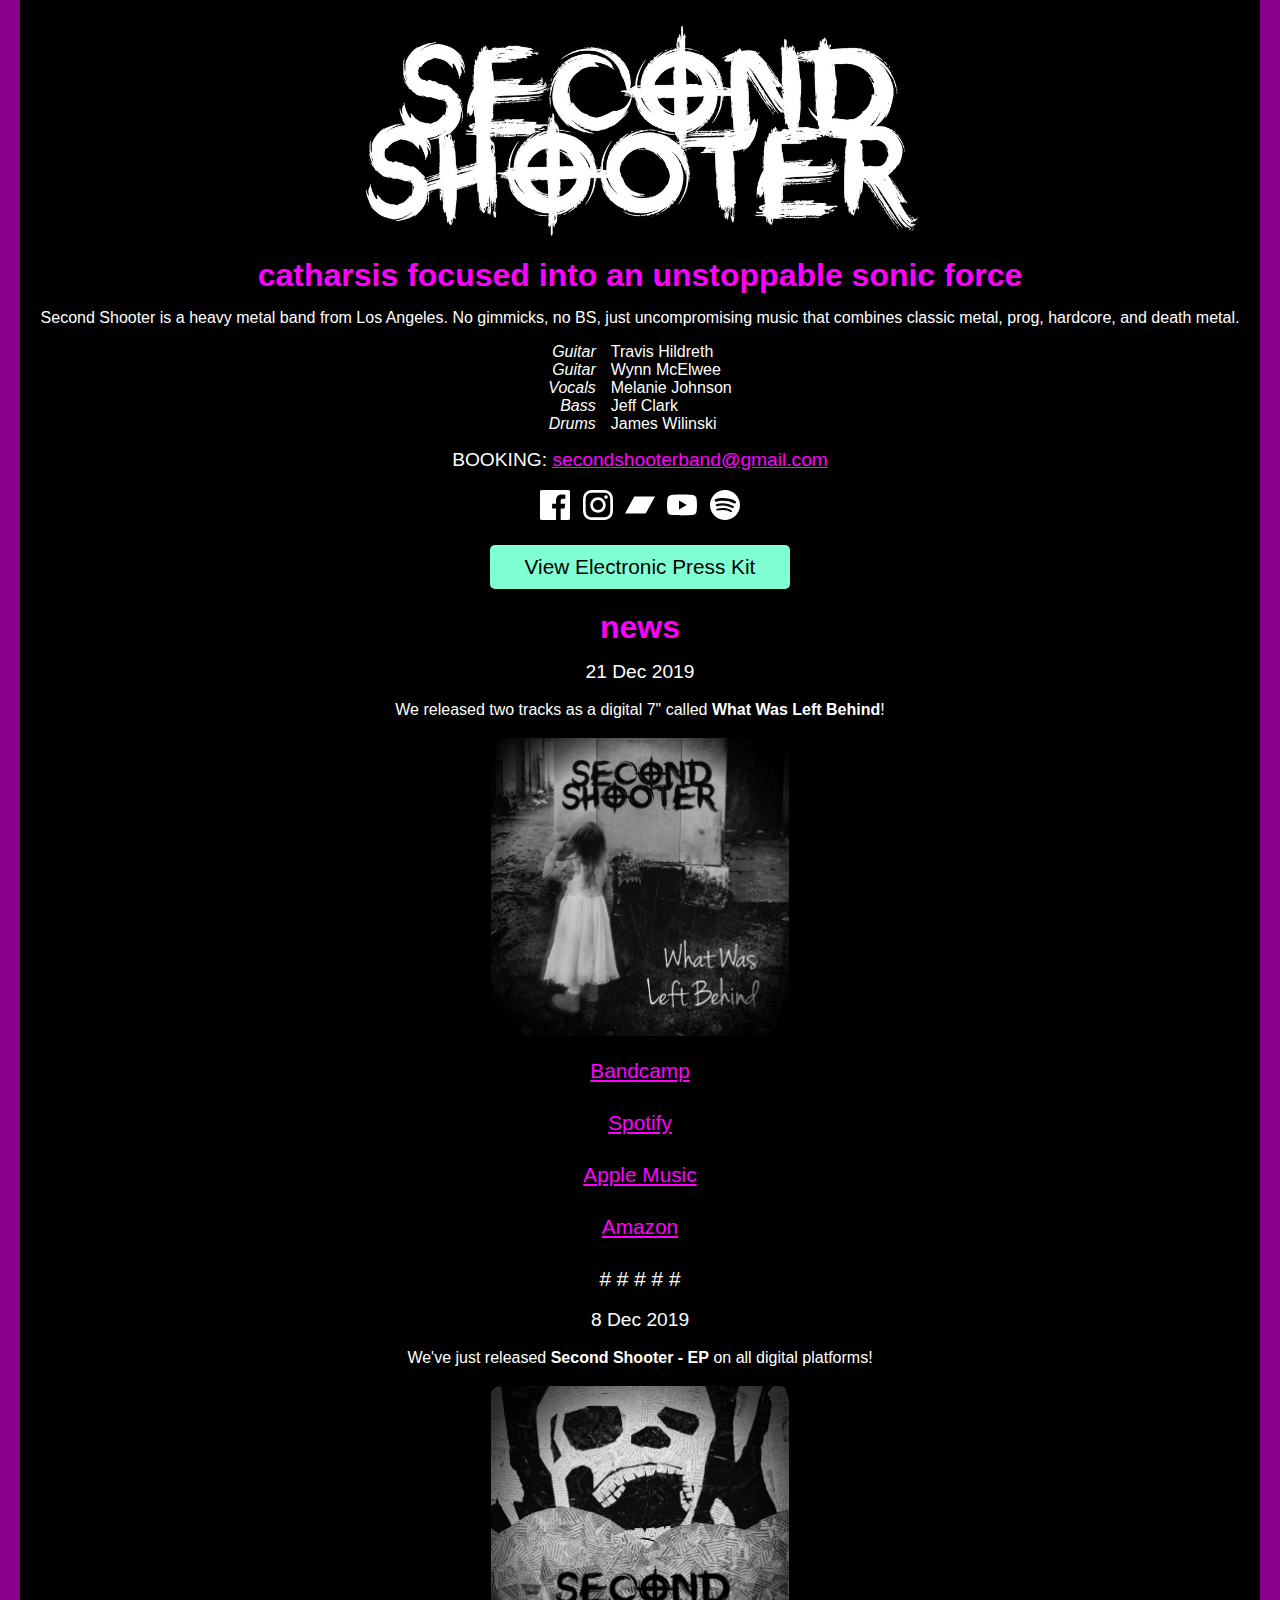
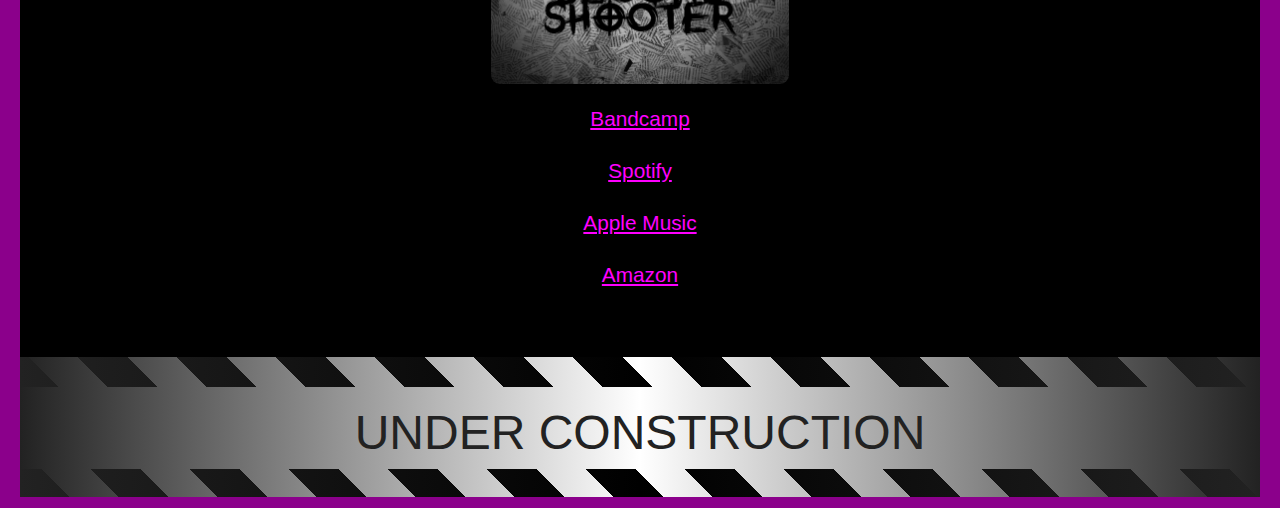
==== index.html @ ee9c8037 "Add announcements" ====
<!DOCTYPE html>
<html>
<head>
    <link rel="stylesheet" media="screen" href="https://fontlibrary.org/face/fantasque-sans-mono" type="text/css"/>
    <link rel="stylesheet" media="screen" href="https://fontlibrary.org/face/anaktoria-textfonts" type="text/css"/>
    <!--<link rel="stylesheet" media="screen" href="https://fontlibrary.org/face/dashley" type="text/css"/>-->
    <link type="text/css" rel="stylesheet" href="styles.css" />
    <script type="text/javascript" src="./assets/jquery-3.4.0.js"></script>
    <script type="text/javascript" src="./controller.js"></script>
    <meta name="viewport" content="width=device-width, initial-scale=1" />
</head>
<body class="accent-background-color index">
    <div class="main-container">
        <div class="main-content-box">
            <div class="splash-container">
                <center>
                    <div class="logo-image-box">
                        <img class="splash-logo" src="images/crosshairs-logo.jpg">
                    </div>
                </center>
                <div class="summary-title-box padded-normal">
                    <h1 class="accent-color">catharsis focused into an unstoppable sonic force</h1>
                </div>
                <div class="summary-contents-box padded-normal">
                    <p>
                        Second Shooter is a heavy metal band from Los Angeles. No gimmicks, no BS, just uncompromising music that combines classic metal, prog, hardcore, and death metal.
                        <div class="members-container">
                            <div class="member-parts-box">
                                <em><span>Vocals</span><br><span>Guitar</span><br><span>Guitar</span><br><span>Bass</span><br><span>Drums</span></em>
                            </div>
                            <div class="member-names-box">
                                <span>Melanie Johnson</span><br><span>Wynn McElwee</span><br><span>Travis Hildreth</span><br><span>Jeff Clark</span><br><span>James Wilinski</span></em>
                            </div>
                        </div>
                    </p>
                    <div class="email-box">BOOKING: <a class="accent-color" href="mailto:secondshooterband@gmail.com">secondshooterband@gmail.com</a></div>
                    <a class="social-link hover-accent-background-color" href="https://www.facebook.com/SecondShooterBand" target="_blank" title="Facebook">
                        <img class="social-icon" src="images/facebook.svg">
                    </a>
                    <a class="social-link hover-accent-background-color" href="https://www.instagram.com/secondshooterband/" target="_blank">
                         <img class="social-icon" src="images/instagram.svg" title="Instagram">
                    </a>
                    <a class="social-link hover-accent-background-color" href="https://secondshooter.bandcamp.com/" target="_blank" title="Bandcamp">
                         <img class="social-icon" src="images/bandcamp.svg">
                    </a>
                    <a class="social-link hover-accent-background-color" href="https://www.youtube.com/channel/UCQtbKnC-Cb1Xi12tyAuSC4w" target="_blank" title="YouTube">
                         <img class="social-icon" src="images/youtube.svg">
                    </a>
                    <a class="social-link hover-accent-background-color" href="https://open.spotify.com/artist/2ZfZZJzYNcICEFQ58RVVCs?si=9lg4DnH6TPW9Nu7WZ0xNzw" target="_blank" title="Spotify">
                         <img class="social-icon" src="images/spotify.svg">
                    </a>
                </div>
                <div class="epk-box">
                    <center>
                        <a class="epk-link" href="./epk.html" target="_blank" title="View Electronic Press Kit">View Electronic Press Kit</a>
                    </center>
                </div>
                <div class="summary-title-box padded-normal">
                    <h1 class="accent-color">news</h1>
                </div>
                <div class="releases-box padded-normal">
                    <span class="date-text">21 Dec 2019</span>
                    <br><br>
                    We released two tracks as a digital 7" called <b>What Was Left Behind</b>! 
                    <br><br>
                    <center>
                        <img class="album-cover" src="images/wwlb_cover.jpg" alt="What Was Left Behind cover">
                        <br>
                        <a class="album-text-link" href="https://secondshooter.bandcamp.com/album/what-was-left-behind" target="_blank" title="What Was Left Behind - Bandcamp">Bandcamp</a>
                        <a class="album-text-link" href="https://open.spotify.com/album/2rIsUAJk6c5muOVZ7c7HRE" target="_blank" title="What Was Left Behind - Spotify">Spotify</a>
                        <a class="album-text-link" href="https://music.apple.com/us/album/what-was-left-behind-single/1492772482" target="_blank" title="What Was Left Behind - Apple Music">Apple Music</a>
                        <a class="album-text-link" href="https://smile.amazon.com/What-Left-Behind-Second-Shooter/dp/B0832H2JM6/" target="_blank" title="What Was Left Behind - Amazon">Amazon</a>
                    </center>
                    <br>
                    <span class="news-separator"># # # # #</span>
                    <br><br>
                    <span class="date-text">8 Dec 2019</span>
                    <br><br>
                    We've just released <b>Second Shooter - EP</b> on all digital platforms!
                    <br><br>
                    <center>
                        <img class="album-cover" src="images/ep_cover.jpg" alt="Second Shooter EP cover">
                        <br>
                        <a class="album-text-link" href="https://secondshooter.bandcamp.com/album/second-shooter" target="_blank" title="Second Shooter - EP - Bandcamp">Bandcamp</a>
                        <a class="album-text-link" href="https://open.spotify.com/album/4BFh5O3lEVTymVDK2UvSiF" target="_blank" title="Second Shooter - EP - Spotify">Spotify</a>
                        <a class="album-text-link" href="https://music.apple.com/us/album/second-shooter-ep/1448056726" target="_blank" title="Second Shooter - EP - Apple Music">Apple Music</a>
                        <a class="album-text-link" href="https://smile.amazon.com/Second-Shooter/dp/B07M68HTGM/" target="_blank" title="Second Shooter - EP - Amazon">Amazon</a>
                    </center>
                </div>
            </div>
            <div class="tape" style="margin-top: 10px;"><span>UNDER CONSTRUCTION</span></div>
        </div>
    </div>
</body>
</html>
---- styles.css ----
*, ::before, ::after {
    -webkit-box-sizing: border-box;
    -moz-box-sizing: border-box;
    box-sizing: border-box;
}

body {
   font-family: "FantasqueSansMonoRegular", "Lucida Grande", Tahoma, Sans-Serif; 
   font-weight: normal; 
   font-style: normal; 
   margin: 0;
}
body.index {
   text-align: center;
}
h1 {
    margin: 0;
    font-family: "AnaktoriaRegular", "Lucida Grande", Tahoma, Sans-Serif; 
}

.accent-background-color,
.hover-accent-background-color:hover  {
    background-color: magenta;
}
.accent-background-color.epk,
.accent-background-color.index {
    background-color: darkmagenta;
}
.accent-color {
    color: magenta;
}
.block {
    display: block;
}

.padded-normal {
    padding: 5px 20px;
}

.main-container {
    position: absolute;
    top: 0;
    bottom: 0;
    left: 0;
    right: 0;
    padding: 0 20px 0;
    max-width: 100%; /* lol IE */
}
.main-content-box {
    color: white;
    background-color: black;
    min-height: 100%;
}
body.index .main-content.box {
    text-align: center;
}
body.gallery {
    padding: 5px 10px 5px 5px;
}

.splash-container {
    /* display: flex; */ /* IE hates this */
    display: block; 
    flex-direction: column;
    justify-content: flex-start;
}
.logo-image-box {
    padding-top: 15px;
    max-width: 600px;
}
.summary-title-box {
    padding-bottom: 10px;
}
.summary-contents-box {
}

.splash-logo {
    max-width: 100%;
}

.summary-contents-box p {
    margin-top: 0;
}
.members-container {
    display: flex;
    justify-content: center;
}
.member-parts-box {
    text-align: right;
    padding-right: 15px;

    /* fallback */
    display: inline-block;
    max-width: 45%;
}
.member-names-box {
    text-align: left;
    
    /* fallback*/
    display: inline-block;
    max-width: 45%;
}

.social-link {
    display: inline-block;
    padding: 4px 4px 1px;
    cursor: pointer;
    border-radius: 3px;
}
.social-icon {
    width: 30px;
    height: 30px;
}

.email-box {
    text-align: center;
    margin-top: 15px;
    margin-bottom: 15px;
    font-size: 1.2em;
}
.email-box a:hover {
    color: white;
}

.epk-box {
    margin: 15px 0;
}

.releases-box {
    padding-bottom: 50px;
    text-align: center;
}

.album-cover {
    width: 80%;
    max-width: 300px;
    border-radius: 10px;
    border: 1px solid transparent;
}
.album-text-link,
.epk-link {
    display: block;
    width: 80%;
    max-width: 300px;
    font-size: 1.3em;
    margin-top: 8px;
    width: 100%;
    padding: 10px;
    border-radius: 5px;
}
.album-text-link {
    color: magenta;
    text-decoration: underline;
}
.album-text-link:hover,
.album-text-link:focus,
.album-text-link:active {
    color: white;
    background-color: magenta;
}
.epk-link {
    background-color: aquamarine;
    color: black;
    text-decoration: none;
}
.epk-link:hover,
.epk-link:focus,
.epk-link:active {
    background-color: white;
}
.date-text {
    font-size: 1.2em;
}
.news-separator {
    font-size: 1.3em;
}

/* responsive design for smaller screens */
@media (max-width: 800px) {
    h1 {
        font-size: 1.8em;
    }
    .album-text-link {
        font-size: 1.2em;
    }
    .padded-normal {
        padding: 5px 15px;
    }
    .main-container {
        padding: 0 15px 0;
    }
}
@media (max-width: 500px) {
    .padded-normal {
        padding: 5px 10px;
    }
    .main-container {
        padding: 0 10px 0;
        max-width: 500px; /* lol IE */
    }
    .social-icon {
        width: 25px;
        height: 25x;
    }
    .album-text-link {
        background-color: darkmagenta;
        color: white;
        text-decoration: none;
    }
    /* body.gallery {
        padding: 5px 10px 5px 5px;
    } */
}

/* construction tape - from http://cssdeck.com/labs/under-construction-tape */  
.tape {
    font-size: 3em;
    height: 140px;
    background-image: -webkit-linear-gradient(0deg,#222,transparent,#222),linear-gradient(transparent 30px, #fff 30px), repeating-linear-gradient(45deg, transparent, transparent 35px, #fff 35px, #fff 70px);
    background-image: -moz-linear-gradient(90deg,#222,transparent,#222),linear-gradient(transparent 30px, #fff 30px), repeating-linear-gradient(45deg, transparent, transparent 35px, #fff 35px, #fff 70px);
    background-image: -o-linear-gradient(90deg,#222,transparent,#222),linear-gradient(transparent 30px, #fff 30px), repeating-linear-gradient(45deg, transparent, transparent 35px, #fff 35px, #fff 70px);
    background-image: linear-gradient(90deg,#222,transparent,#222),linear-gradient(transparent 30px, #fff 30px), repeating-linear-gradient(45deg, transparent, transparent 35px, #fff 35px, #fff 70px);
    background-size: auto, auto 112px, auto;
}
.tape span {
    cursor: default;
    color: #222;
    display: block;
    padding: 1em;
    white-space: nowrap;
}

@media (max-width: 800px) {
    .tape {
        font-size: 2em;
        height: 100px;
        background-size: auto, auto 72px, auto;
    }
    .tape span {
        padding: 1.05em;
    }
}

/* press kit */

body.epk {
    text-align: unset;
}
.banner-box {
    height: 100px;
    background-color: black;
    border-bottom: 3px dotted darkmagenta;
    text-align: center;
}
.banner-logo {
    height: 100%;
}

.main-epk-box {
    padding: 20px;
}

.epk-table td {
    vertical-align: top;
}

.epk .main-container {
    min-width: 320px;
}

.press-card {
    font-family: "caladea";
    font-size: 1em;
    background-color: transparent;
    padding: 5px;
}
.press-card em {
    font-weight: 600;
}

.press-card.press-card-music {
    width: 350px;
}
.bandcamp-iframe {
    border: 0;
    width: 350px;
    height: 520px;
}

.press-card.press-card-gallery {
    width: 100%;
}

.gallery-iframe {
    border: 5px solid magenta;
    width: 100%;
    height: 420px;
}

.press-card-contact-box-small {
    display: none;
}
.contact-box-small {
    padding: 0 5px 5px;
}
.contact-box-medium {
    padding-top: 5%;
}

/* responsive by min size rules */
@media (min-width: 1100px) {
    .press-card {
        font-size: 1.1em;
    }
}
@media (min-height: 1000px) {
    .banner-box {
        height: 150px;
    }
    body {
        text-color: magenta;
    }
}

/* responsive by max size rules */
@media (max-width: 800px) {
    .press-card.press-card-music {
        width: 300px;
    }
    .bandcamp-iframe {
        width: 300px;
    }
    .contact-box-medium {
        display: none;
    }
    .press-card-contact-box-small {
        display: table-cell;
        width: 100%;
    }
}
@media (max-width: 700px) {
    .press-card.press-card-music {
        width: 200px;
    }
    .bandcamp-iframe {
        width: 200px;
    }
    .epk .member-parts-box {
        line-height: 32px;
    }
}
@media (max-width: 500px) {
    .press-card.press-card-music {
        width: 100%;
    }
    .bandcamp-iframe {
        width: 100%;
    }
    .epk-table td {
        display: block;
        width: 100%;
    }
    .epk .member-parts-box,
    .epk .member-names-box {
        line-height: 24px;
    }
    .main-epk-box {
        padding: 7px;
    }
}
@media (max-height: 700px) {
    .gallery-iframe {
        border: 0;
        width: 100%;
        height: 380px;
    }
}

.video-iframe {
    width: 100%;
    height: 300px;
}
.epk-table td.press-card-members {
    vertical-align: middle;
    color: aquamarine;
    font-family: "FantasqueSansMonoRegular", "Lucida Grande", Tahoma, Sans-Serif;
}

.full-epk-link {
    /* display: block; */
    /* width: 80%; */
    max-width: 300px;
    font-size: 1em;
    margin-top: 8px;
    width: 100%;
    padding: 10px;
    border-radius: 5px;
}
.full-epk-link {
    color: magenta;
    text-decoration: underline;
}
.full-epk-link:hover,
.full-epk-link:focus,
.full-epk-link:active {
    color: white;
    background-color: magenta;
}

iframe {
    border-radius: 3px;
}

.footer {
    display: block;
    padding-bottom: 30px;
}

/* gallery */

.gallery-footer {
    display: block;
    padding: 20px;
    text-align: right;
    font-family: "FantasqueSansMonoRegular", "Lucida Grande", Tahoma, Sans-Serif;
}
.gallery-link {
    color: black;
}
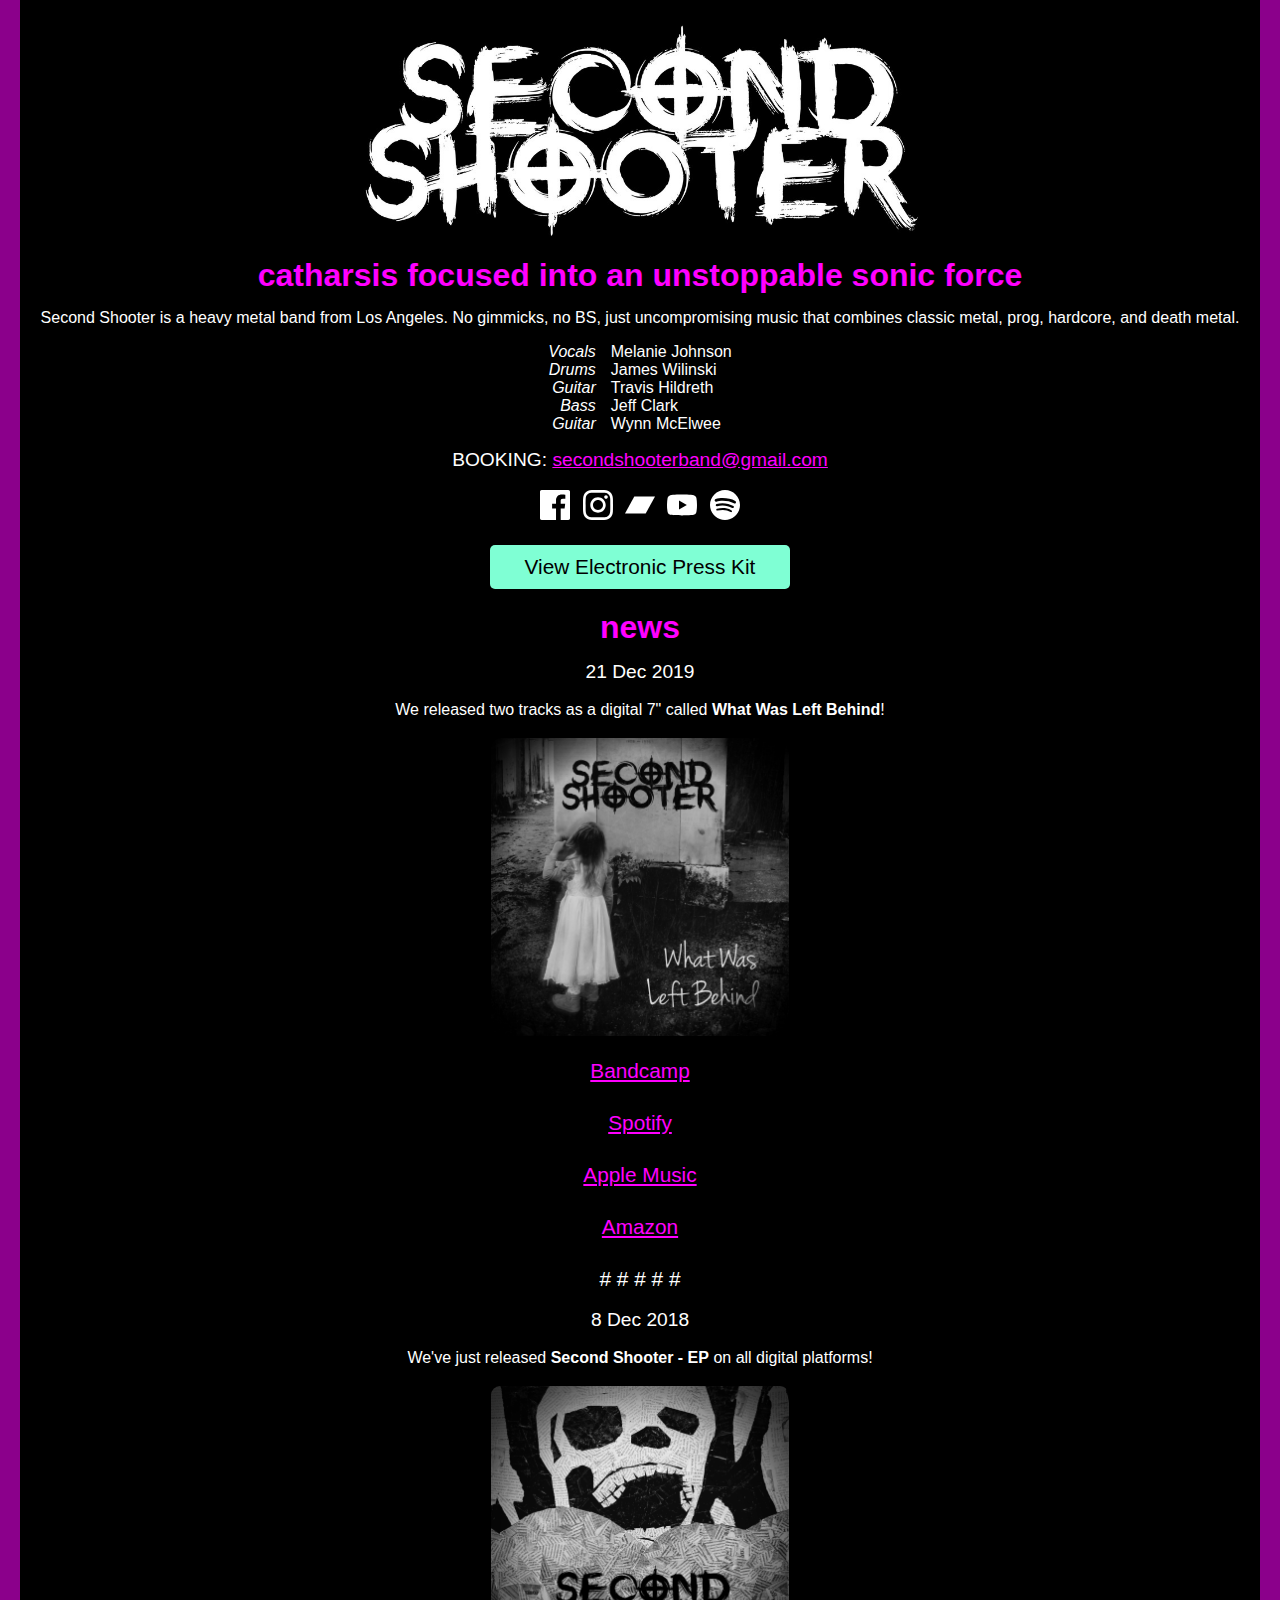
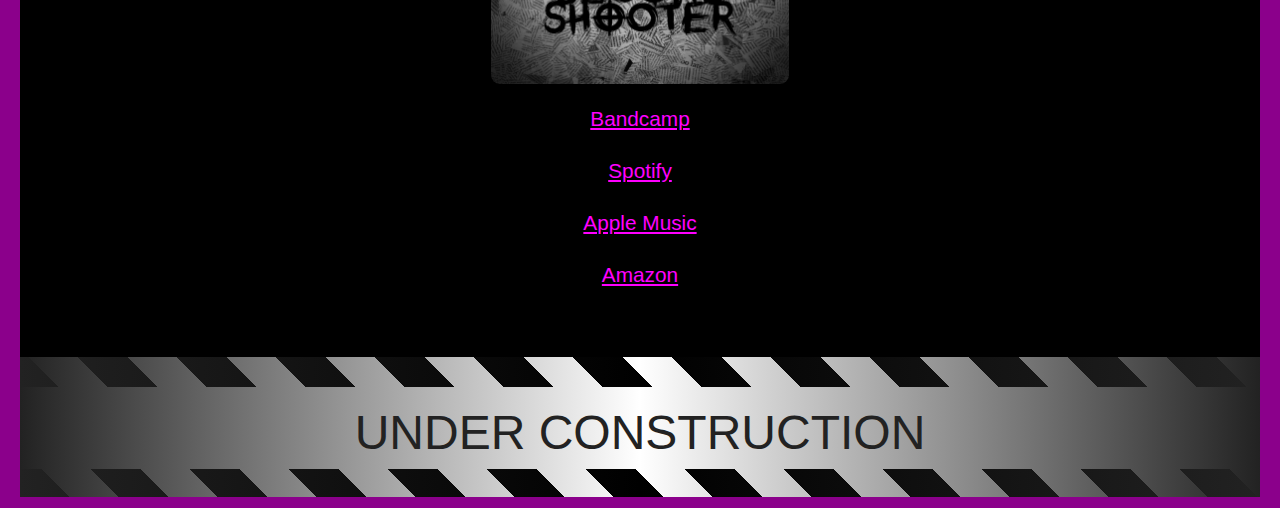
==== commit bd01a769: "Fix date typo" ====
--- a/index.html
+++ b/index.html
@@ -74,7 +74,7 @@
                     <br>
                     <span class="news-separator"># # # # #</span>
                     <br><br>
-                    <span class="date-text">8 Dec 2019</span>
+                    <span class="date-text">8 Dec 2018</span>
                     <br><br>
                     We've just released <b>Second Shooter - EP</b> on all digital platforms!
                     <br><br>
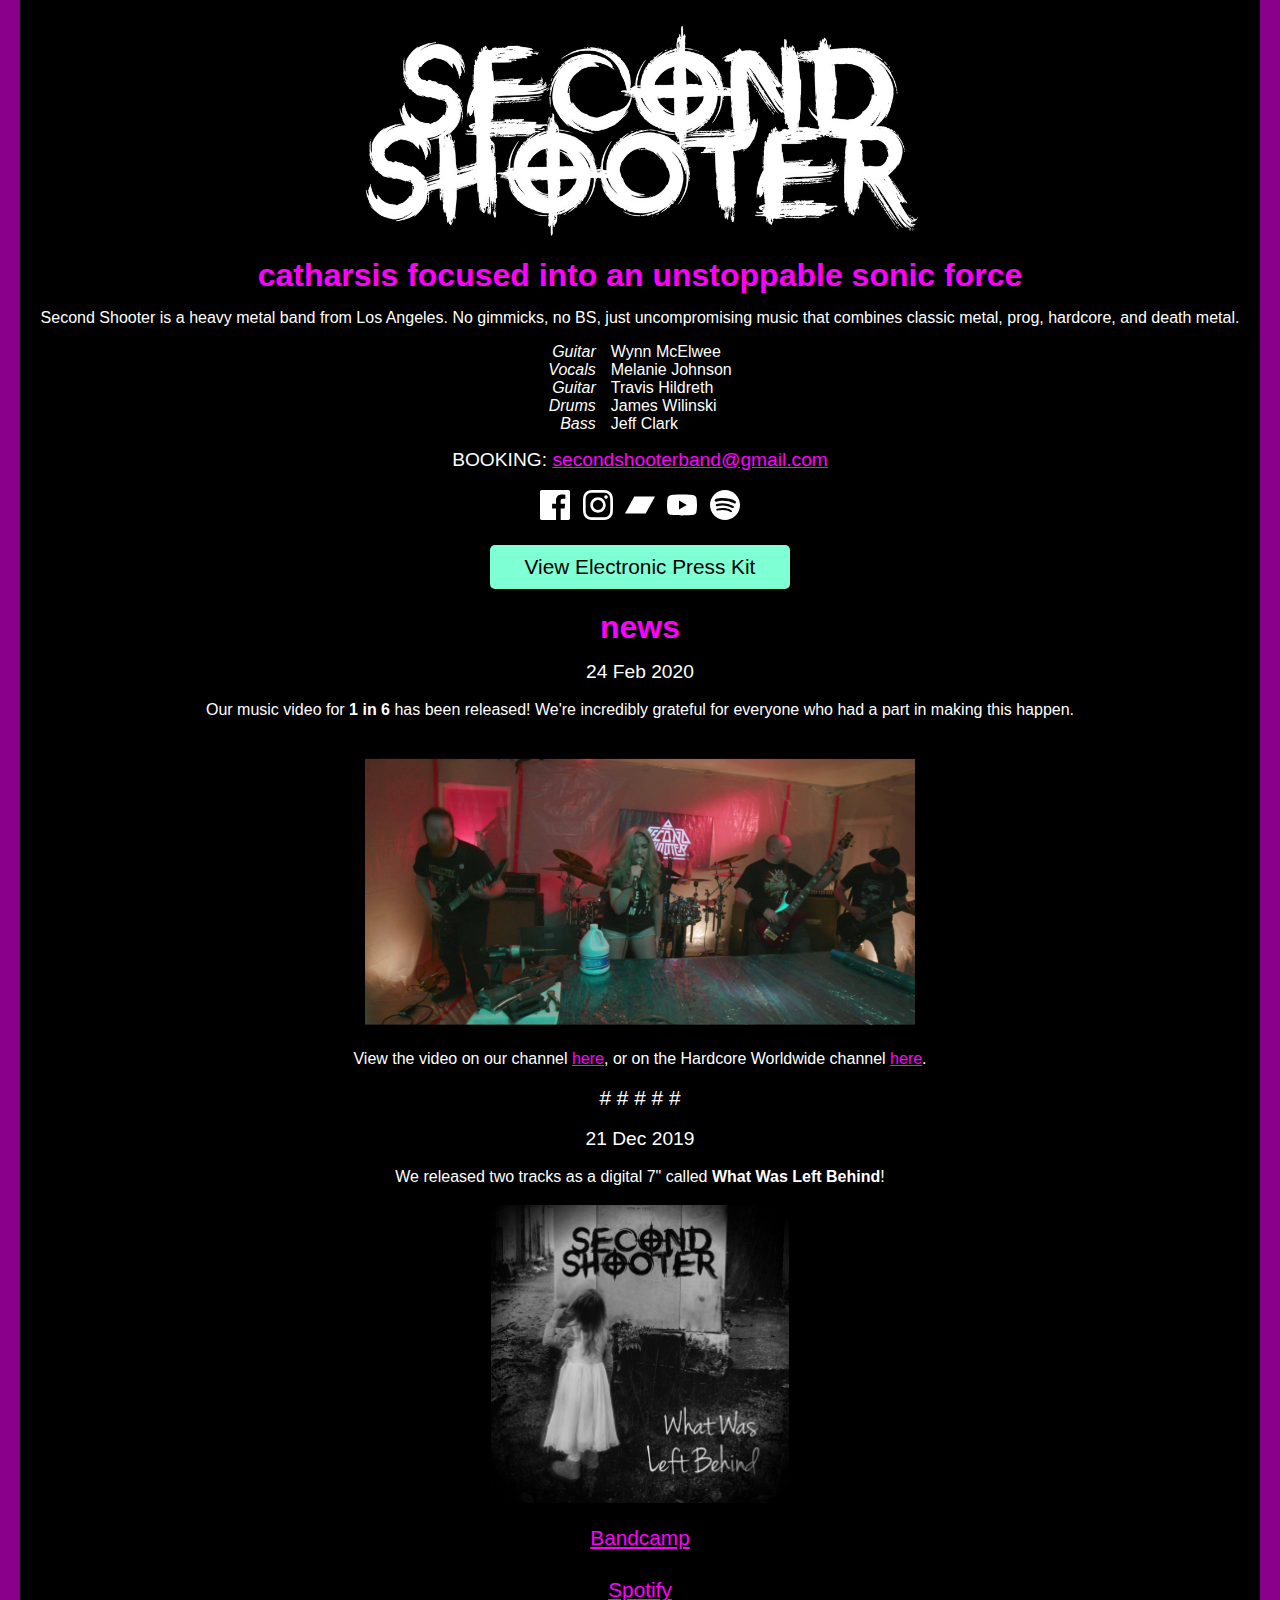
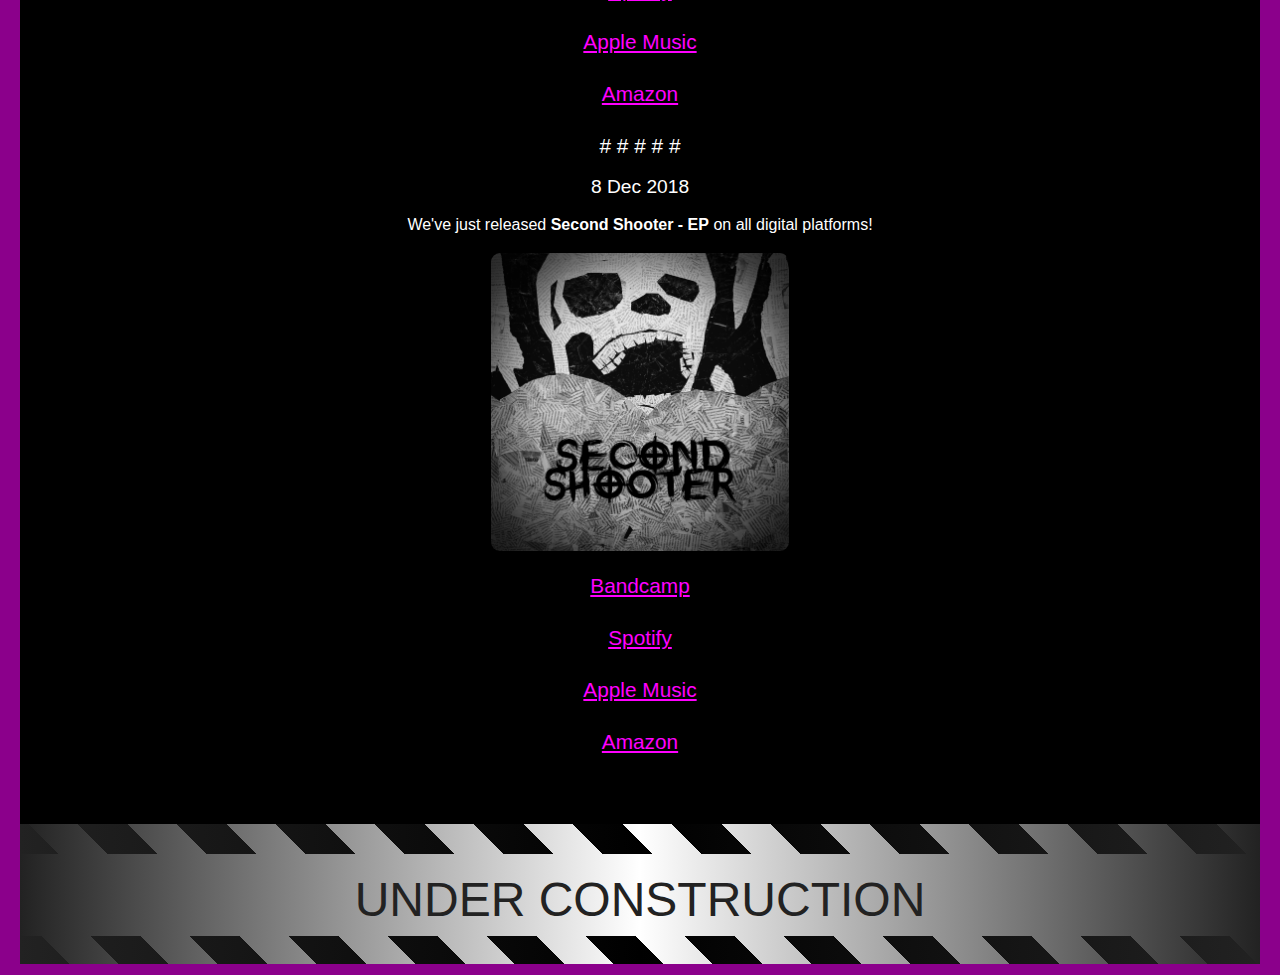
==== commit 16ce3528: "Add 1 in 6 video announcement" ====
--- a/index.html
+++ b/index.html
@@ -59,6 +59,18 @@
                     <h1 class="accent-color">news</h1>
                 </div>
                 <div class="releases-box padded-normal">
+                    <span class="date-text">24 Feb 2020</span>
+                    <br><br>
+                    Our music video for <b>1 in 6</b> has been released!  We're incredibly grateful for everyone who had a part in making this happen.
+                    <br><br>
+                    <center>
+                        <a href="https://www.youtube.com/watch?v=4RSivrAIh3c" target="_blank" class="accent-color"><img class="announcement-photo" src="images/1in6_still.jpg" alt="1 in 6 music video"></a>
+                        <br>
+                        View the video on our channel <a href="https://www.youtube.com/watch?v=4RSivrAIh3c" target="_blank" class="accent-color">here</a>, or on the Hardcore Worldwide channel <a href="https://www.youtube.com/watch?v=zwnyKPLqUdA" target="_blank" class="accent-color">here</a>.
+                    </center>
+                    <br>
+                    <span class="news-separator"># # # # #</span>
+                    <br><br>
                     <span class="date-text">21 Dec 2019</span>
                     <br><br>
                     We released two tracks as a digital 7" called <b>What Was Left Behind</b>! 
--- a/styles.css
+++ b/styles.css
@@ -136,6 +136,11 @@
     max-width: 300px;
     border-radius: 10px;
     border: 1px solid transparent;
+}
+.announcement-photo {
+    width: 80%;
+    max-width: 550px;
+    border-radius: 10px;
 }
 .album-text-link,
 .epk-link {
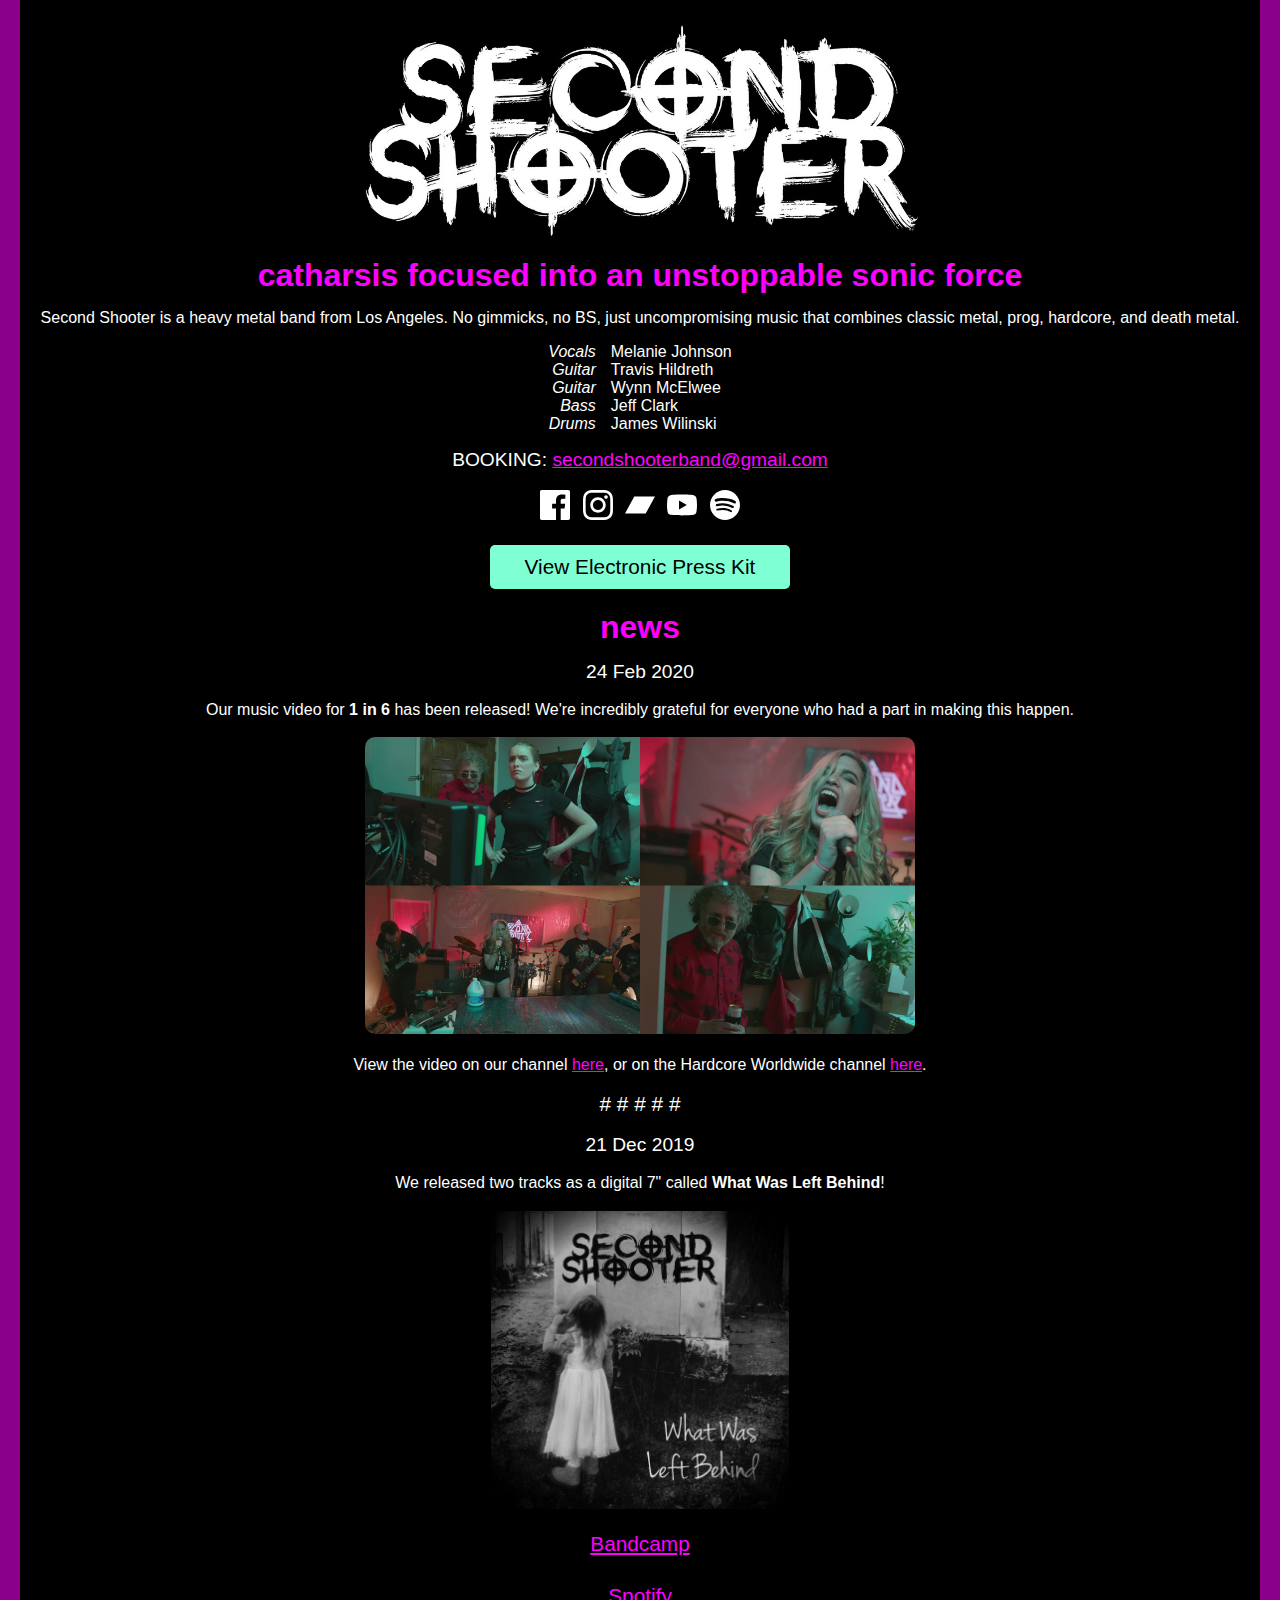
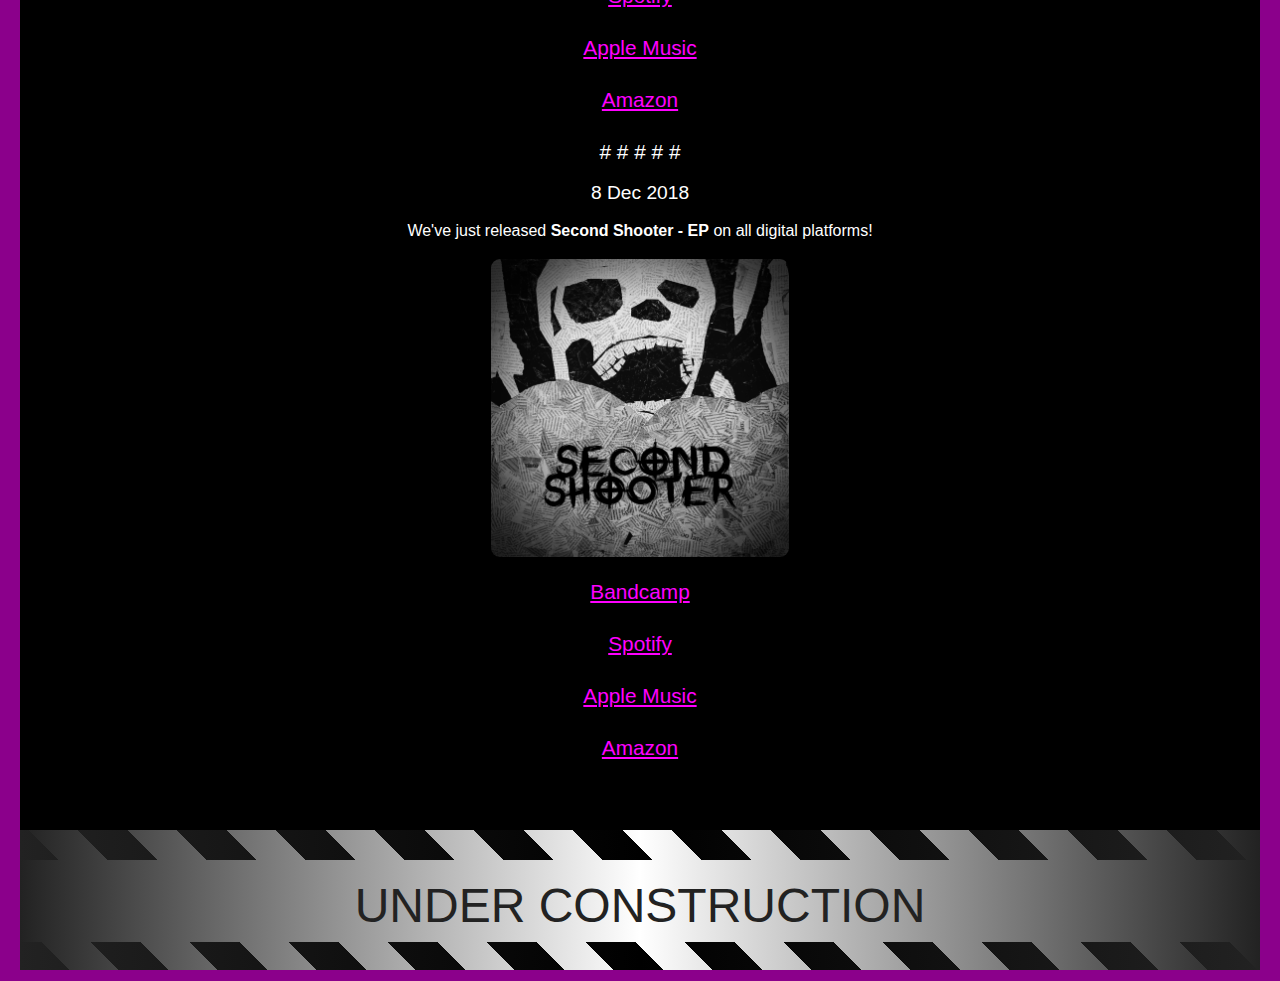
==== commit 7fea38d6: "Tweak whitespace" ====
--- a/index.html
+++ b/index.html
@@ -64,9 +64,10 @@
                     Our music video for <b>1 in 6</b> has been released!  We're incredibly grateful for everyone who had a part in making this happen.
                     <br><br>
                     <center>
-                        <a href="https://www.youtube.com/watch?v=4RSivrAIh3c" target="_blank" class="accent-color"><img class="announcement-photo" src="images/1in6_still.jpg" alt="1 in 6 music video"></a>
+                        <a href="https://www.youtube.com/watch?v=4RSivrAIh3c"><img class="announcement-photo" src="images/1in6_still.jpg" alt="1 in 6 music video"></a>
+                        <br><br>
+                        View the video on our channel <a href="https://www.youtube.com/watch?v=4RSivrAIh3c" target="_blank" class="accent-color">here</a>, or on the Hardcore Worldwide channel <a href="https://www.youtube.com/watch?v=zwnyKPLqUdA" target="_blank" class="accent-color">here</a>.
                         <br>
-                        View the video on our channel <a href="https://www.youtube.com/watch?v=4RSivrAIh3c" target="_blank" class="accent-color">here</a>, or on the Hardcore Worldwide channel <a href="https://www.youtube.com/watch?v=zwnyKPLqUdA" target="_blank" class="accent-color">here</a>.
                     </center>
                     <br>
                     <span class="news-separator"># # # # #</span>
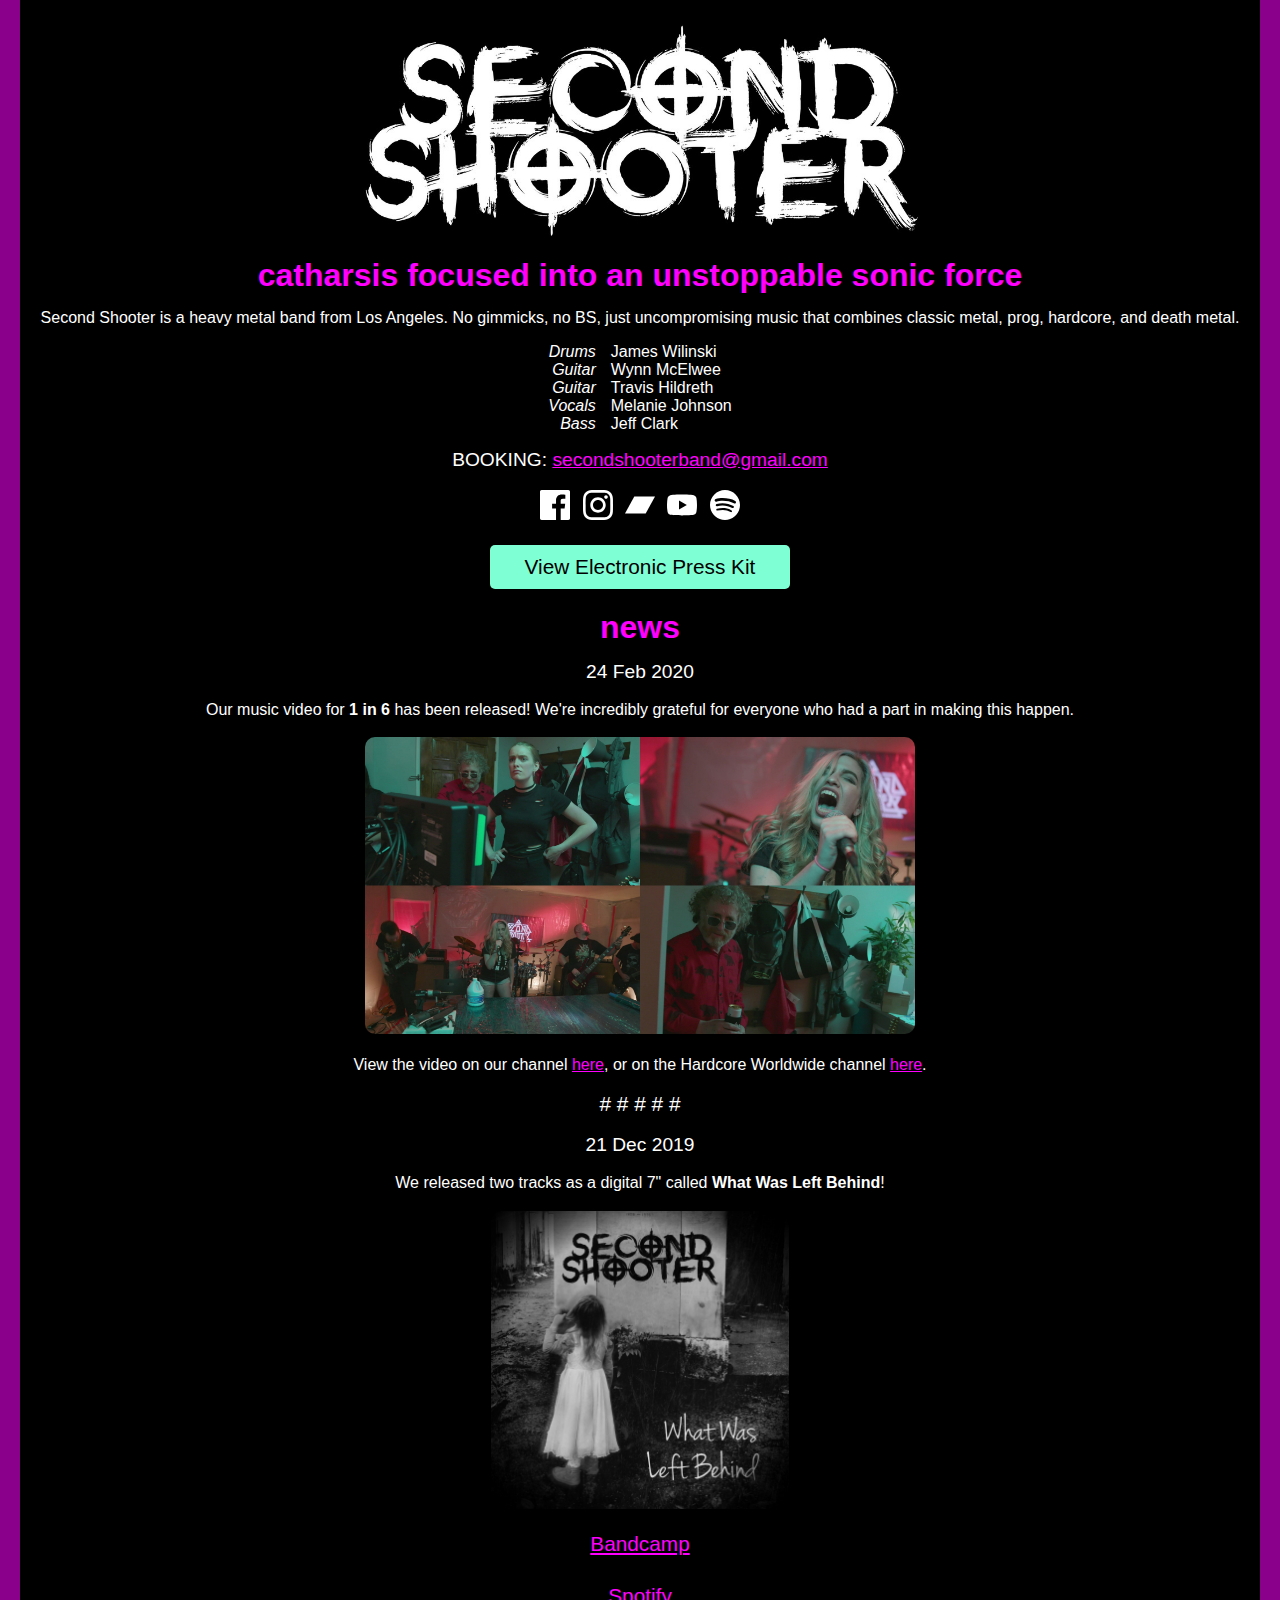
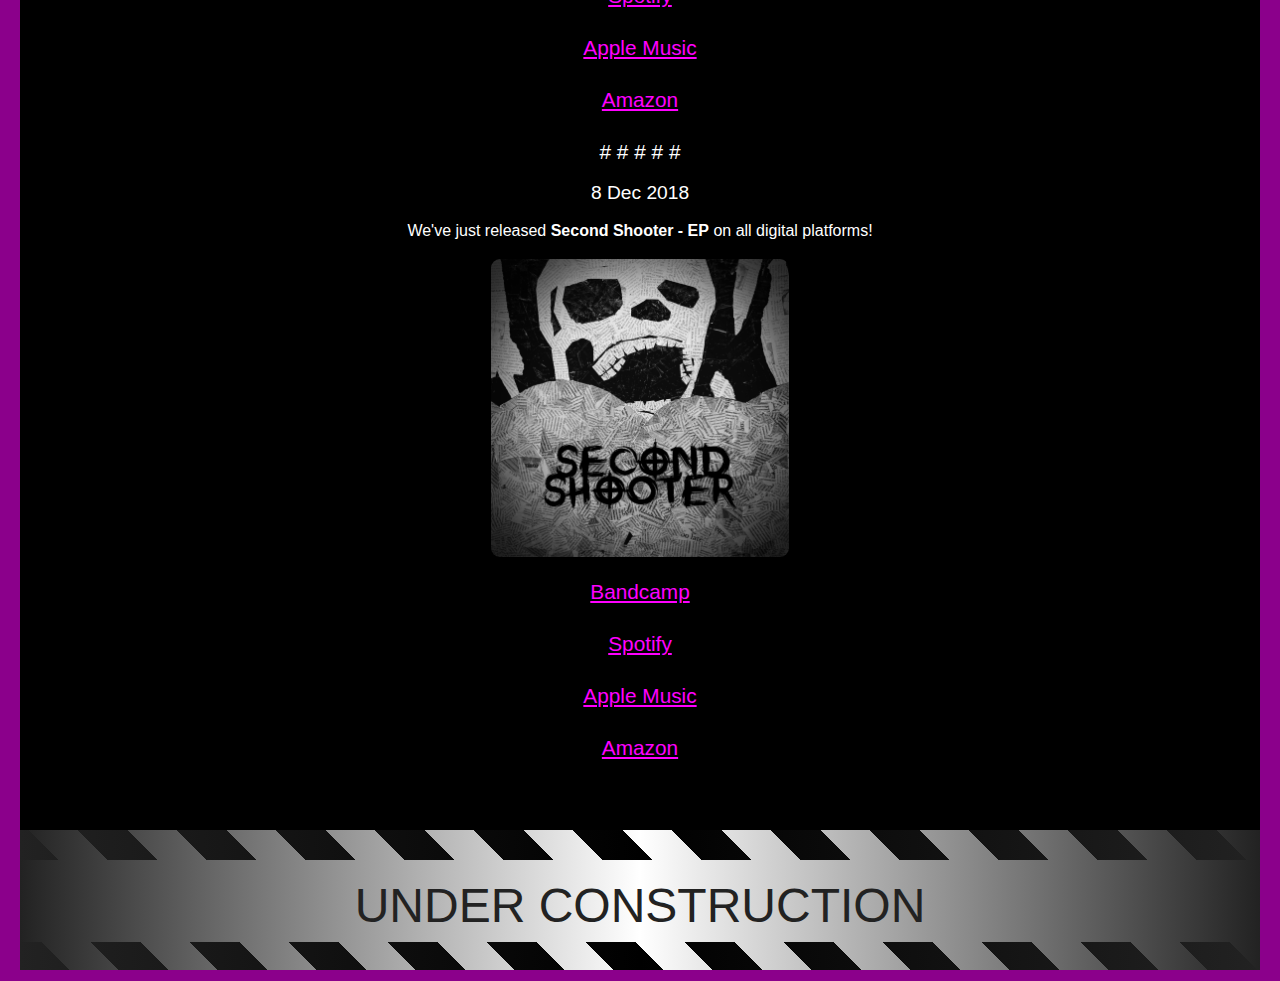
==== commit 88b938b9: "Add google analytics" ====
--- a/index.html
+++ b/index.html
@@ -1,6 +1,16 @@
 <!DOCTYPE html>
 <html>
 <head>
+    <!-- Global site tag (gtag.js) - Google Analytics -->
+    <script async src="https://www.googletagmanager.com/gtag/js?id=UA-139734903-1"></script>
+    <script>
+      window.dataLayer = window.dataLayer || [];
+      function gtag(){dataLayer.push(arguments);}
+      gtag('js', new Date());
+
+      gtag('config', 'UA-139734903-1');
+    </script>
+    
     <link rel="stylesheet" media="screen" href="https://fontlibrary.org/face/fantasque-sans-mono" type="text/css"/>
     <link rel="stylesheet" media="screen" href="https://fontlibrary.org/face/anaktoria-textfonts" type="text/css"/>
     <!--<link rel="stylesheet" media="screen" href="https://fontlibrary.org/face/dashley" type="text/css"/>-->
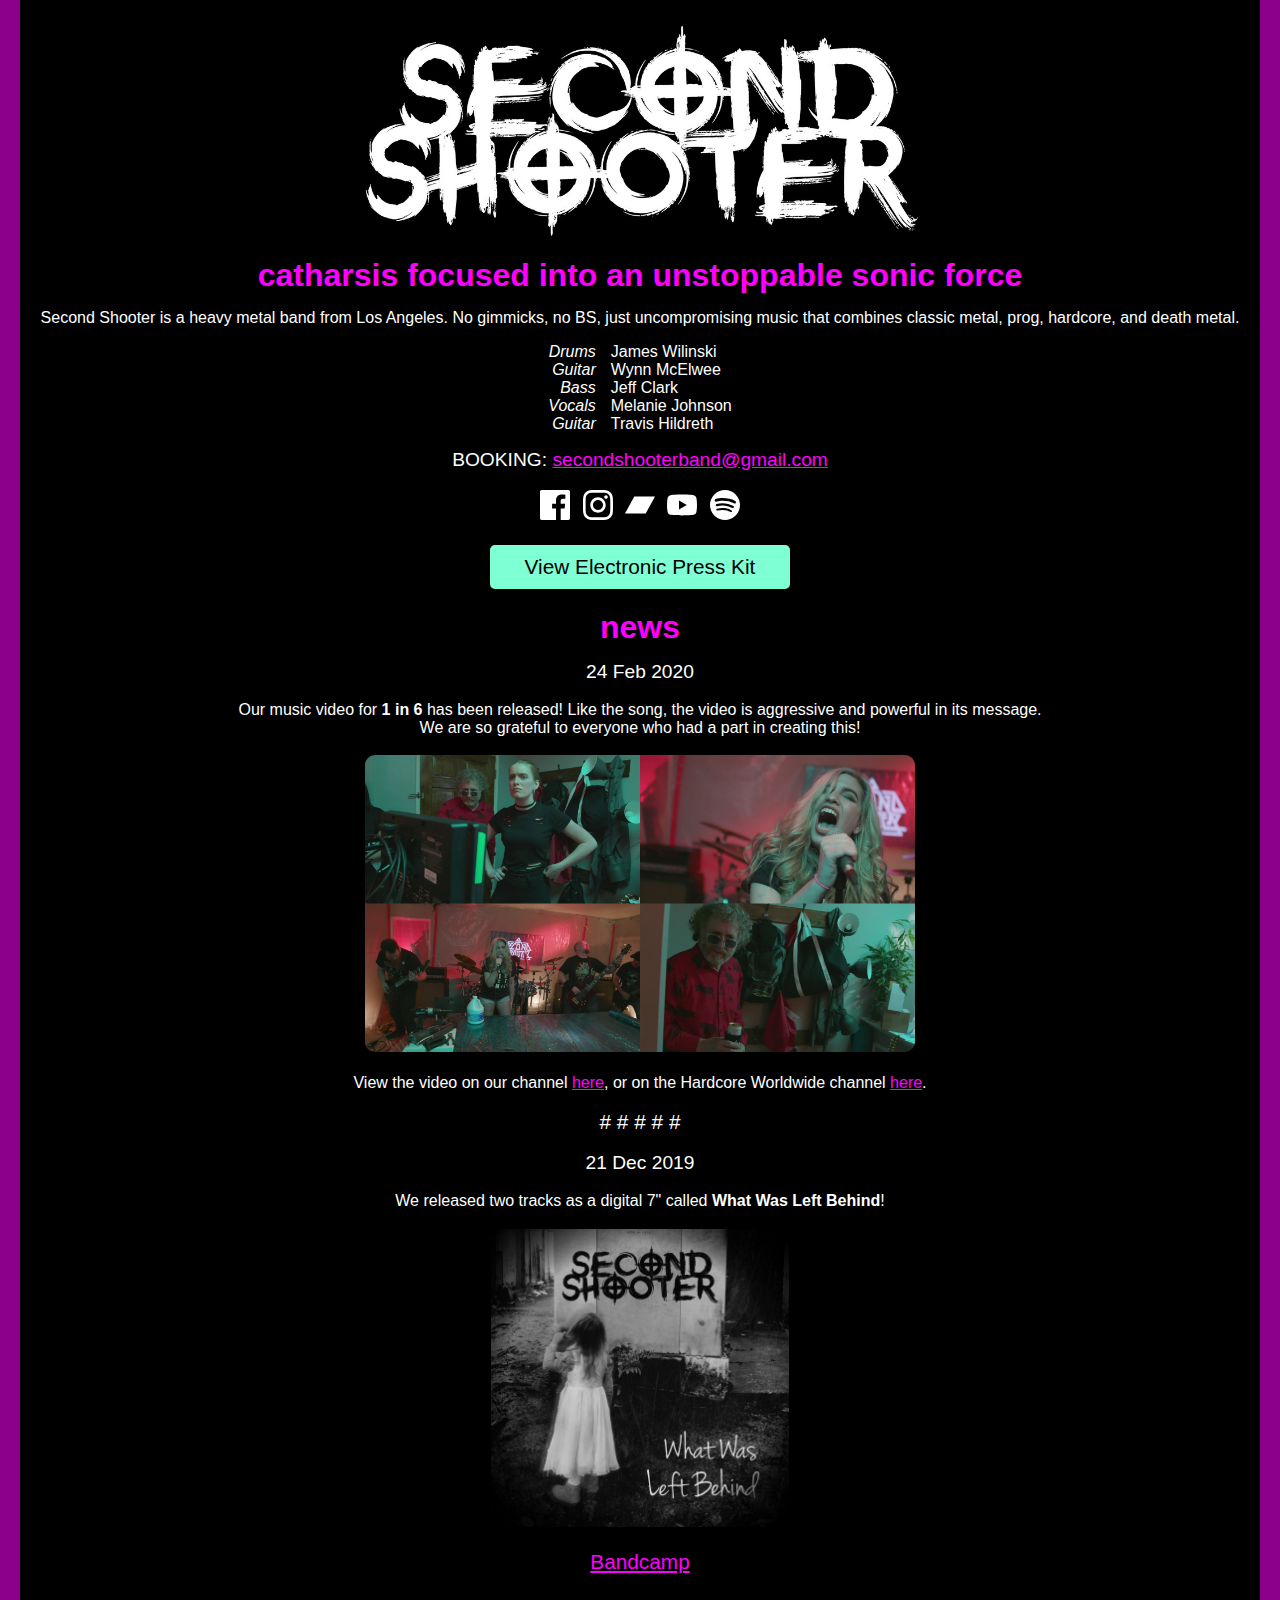
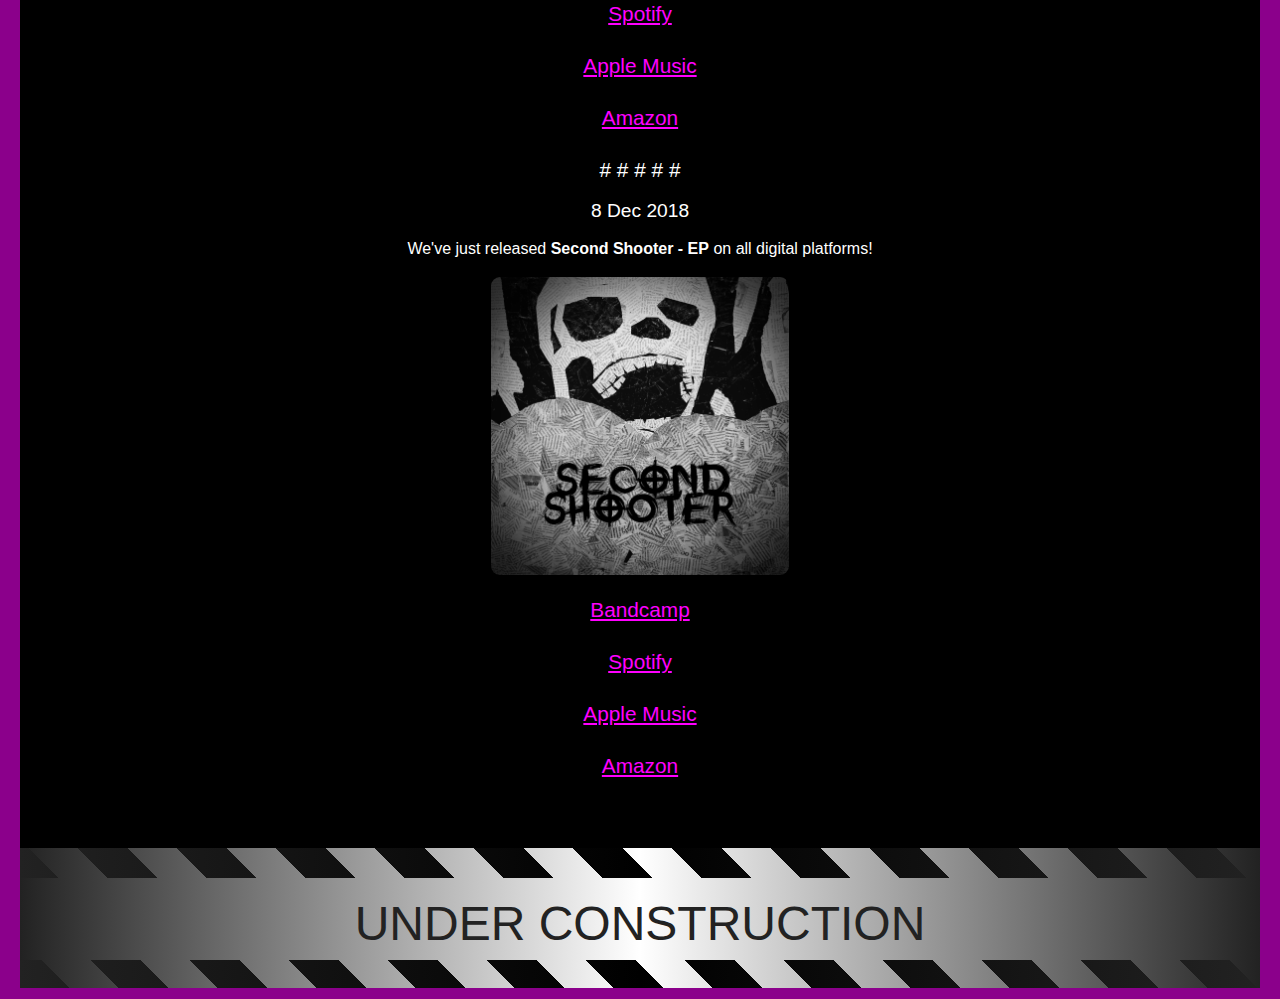
==== commit 1f5db41e: "Tweak announcement message for 1 in 6" ====
--- a/index.html
+++ b/index.html
@@ -71,7 +71,7 @@
                 <div class="releases-box padded-normal">
                     <span class="date-text">24 Feb 2020</span>
                     <br><br>
-                    Our music video for <b>1 in 6</b> has been released!  We're incredibly grateful for everyone who had a part in making this happen.
+                    Our music video for <b>1 in 6</b> has been released!  Like the song, the video is aggressive and powerful in its message.  <br>We are so grateful to everyone who had a part in creating this!
                     <br><br>
                     <center>
                         <a href="https://www.youtube.com/watch?v=4RSivrAIh3c"><img class="announcement-photo" src="images/1in6_still.jpg" alt="1 in 6 music video"></a>
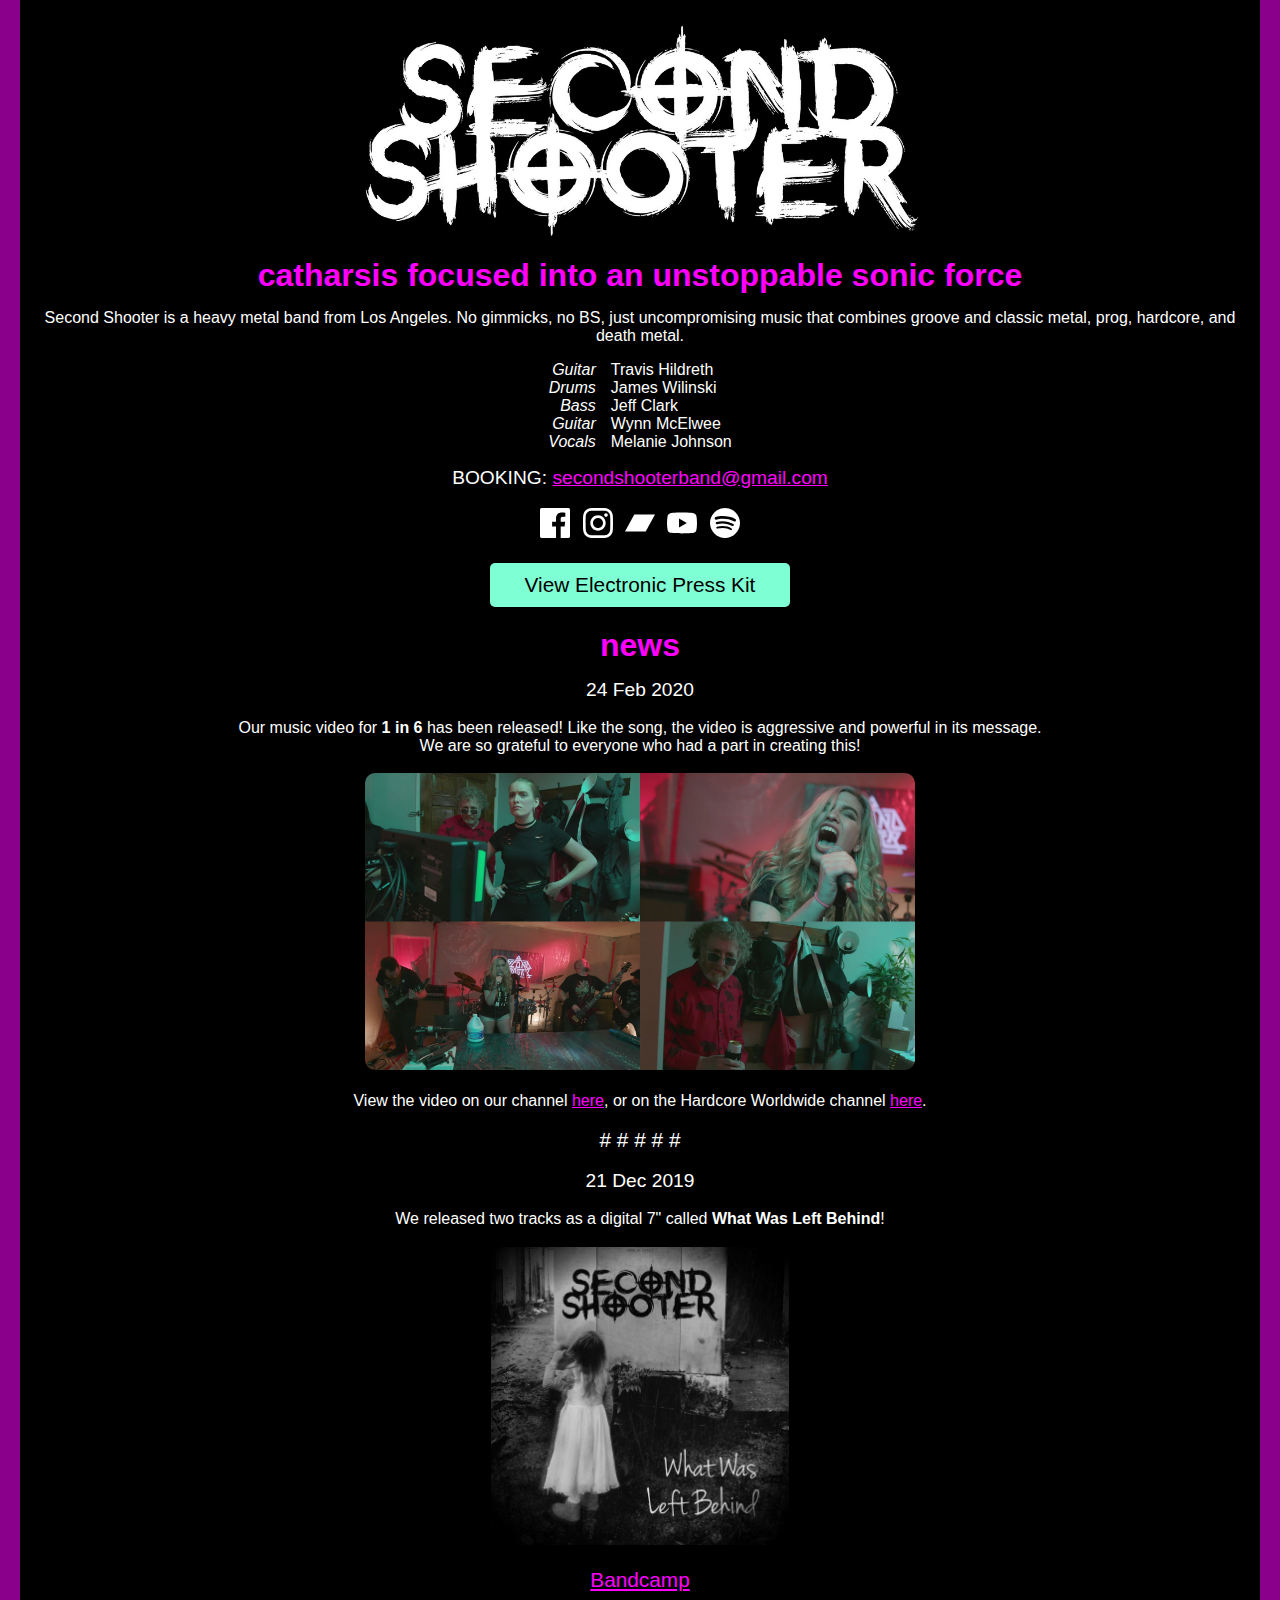
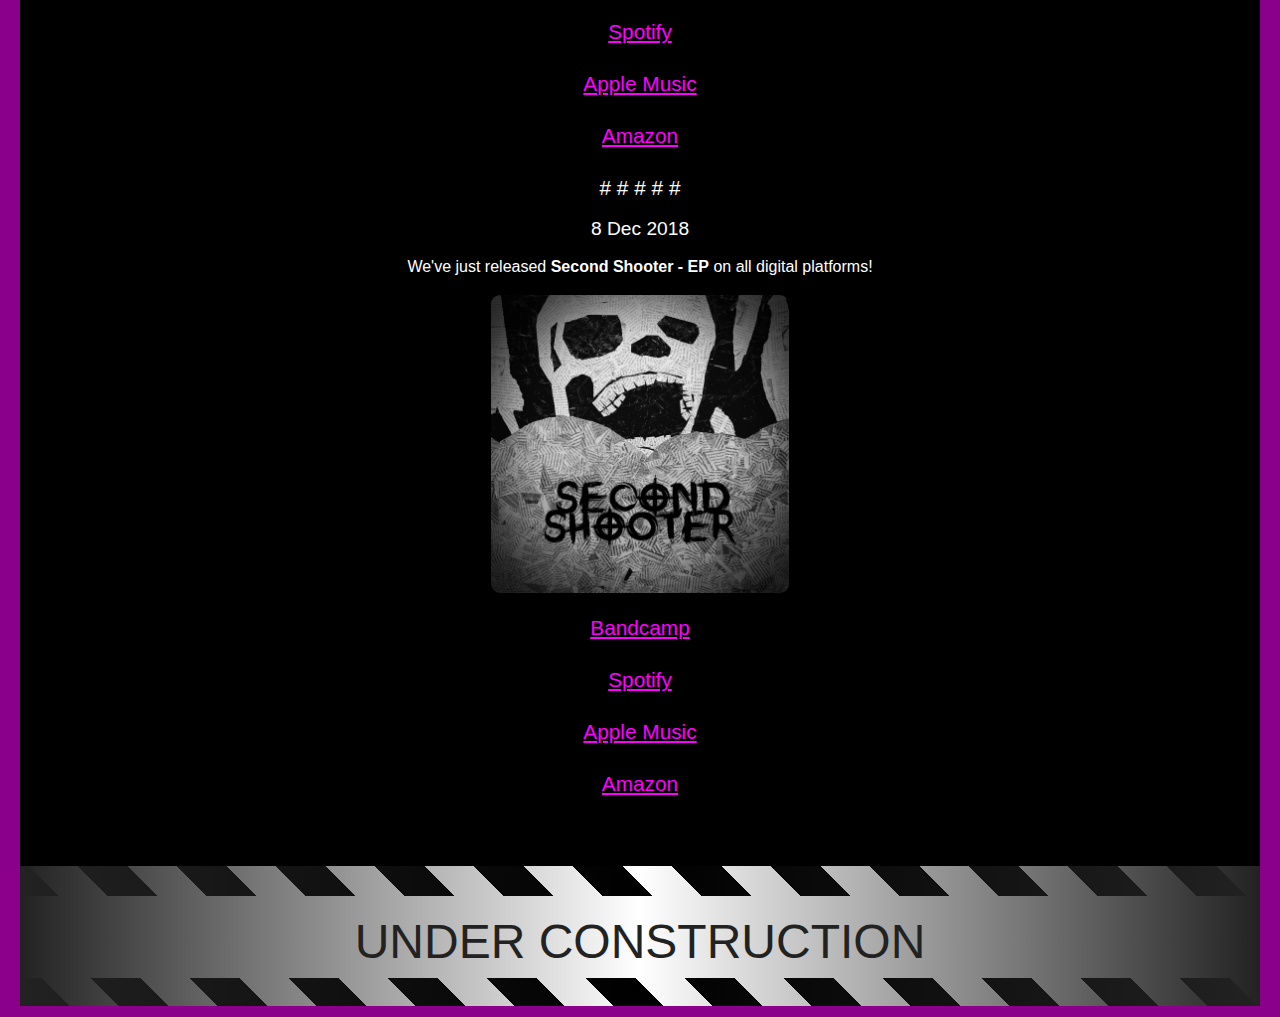
==== commit e34424a8: "Tweak description" ====
--- a/index.html
+++ b/index.html
@@ -33,7 +33,7 @@
                 </div>
                 <div class="summary-contents-box padded-normal">
                     <p>
-                        Second Shooter is a heavy metal band from Los Angeles. No gimmicks, no BS, just uncompromising music that combines classic metal, prog, hardcore, and death metal.
+                        Second Shooter is a heavy metal band from Los Angeles. No gimmicks, no BS, just uncompromising music that combines groove and classic metal, prog, hardcore, and death metal.
                         <div class="members-container">
                             <div class="member-parts-box">
                                 <em><span>Vocals</span><br><span>Guitar</span><br><span>Guitar</span><br><span>Bass</span><br><span>Drums</span></em>
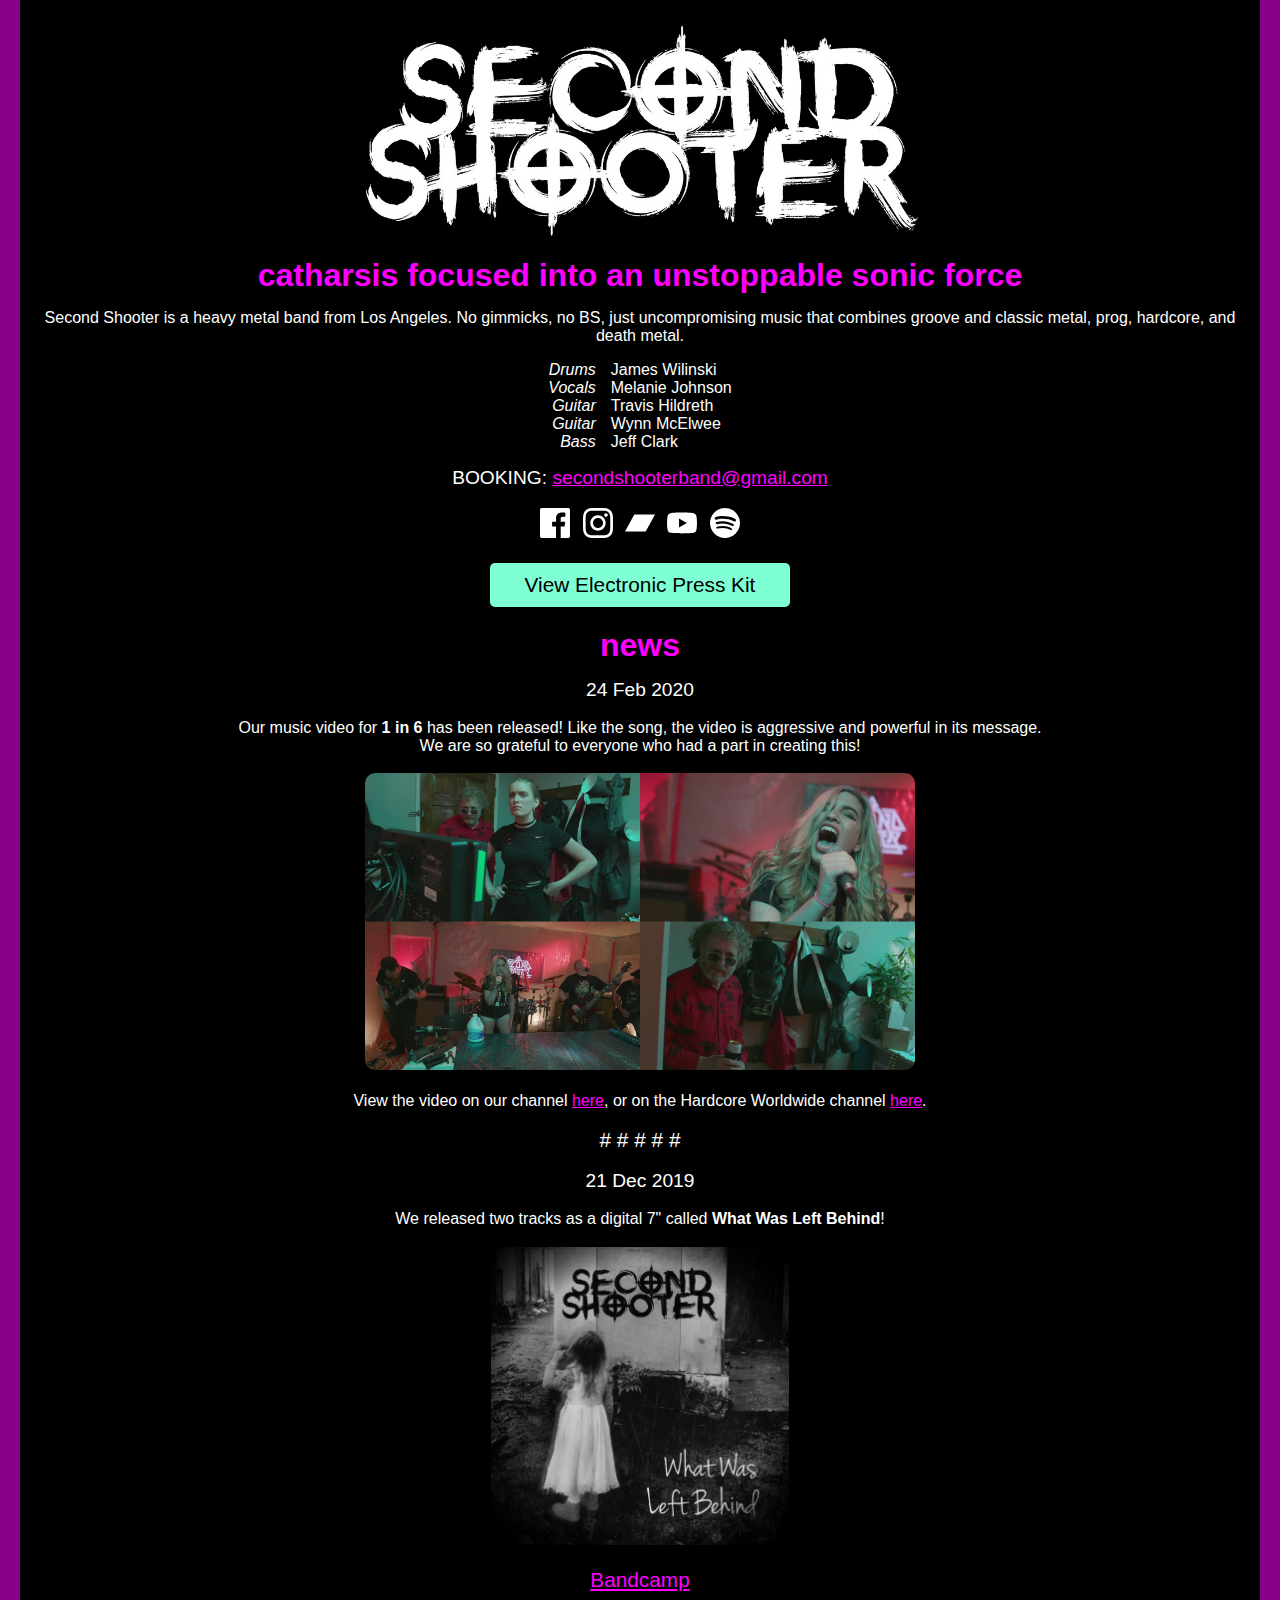
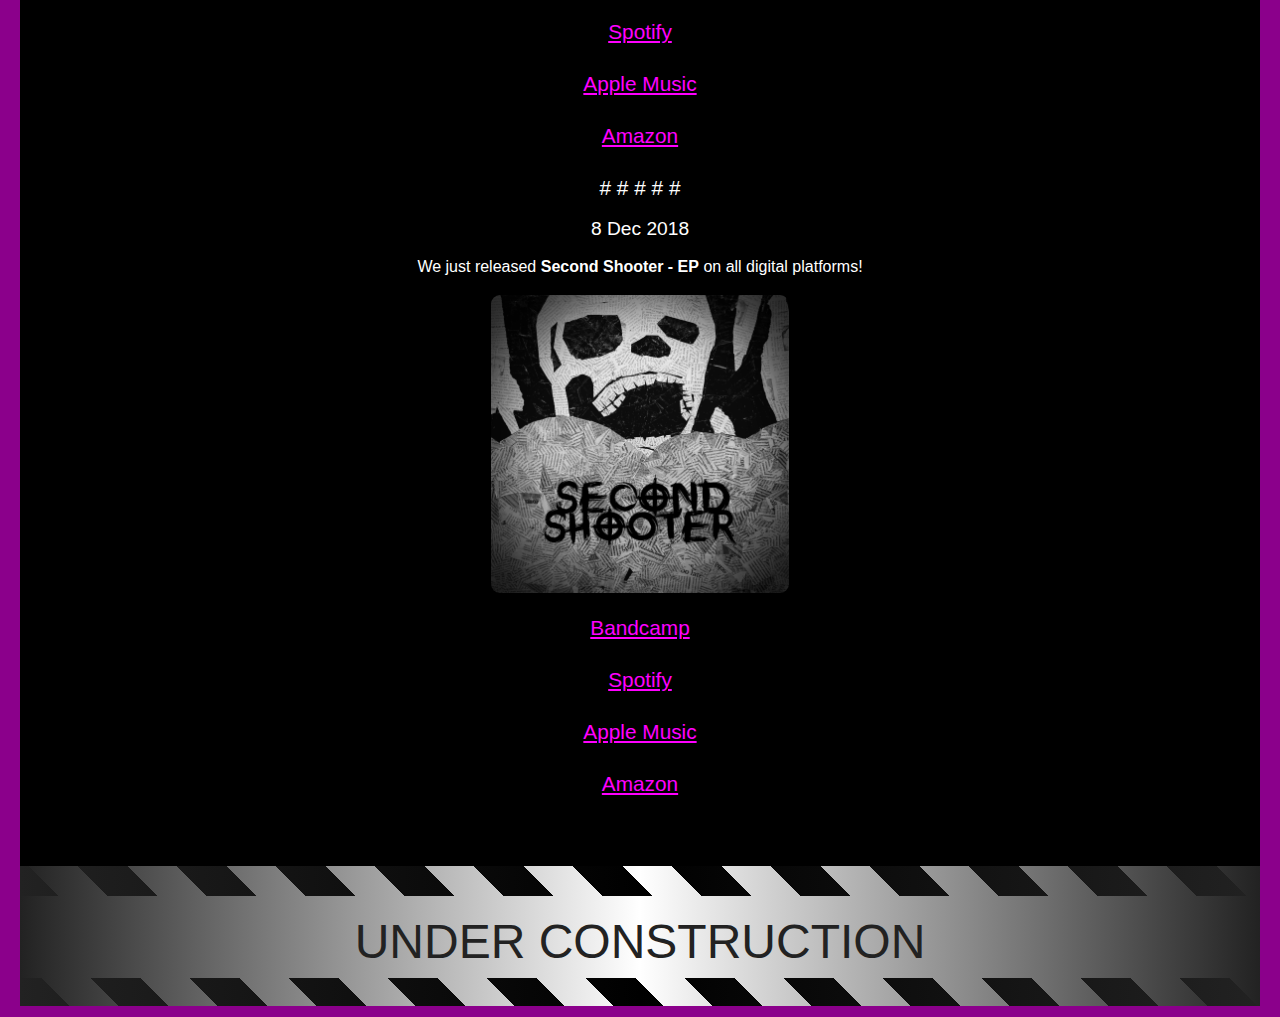
==== commit 6848445a: "Add some pics, tweak some links" ====
--- a/index.html
+++ b/index.html
@@ -1,118 +1,118 @@
-<!DOCTYPE html>
-<html>
-<head>
-    <!-- Global site tag (gtag.js) - Google Analytics -->
-    <script async src="https://www.googletagmanager.com/gtag/js?id=UA-139734903-1"></script>
-    <script>
-      window.dataLayer = window.dataLayer || [];
-      function gtag(){dataLayer.push(arguments);}
-      gtag('js', new Date());
-
-      gtag('config', 'UA-139734903-1');
-    </script>
-    
-    <link rel="stylesheet" media="screen" href="https://fontlibrary.org/face/fantasque-sans-mono" type="text/css"/>
-    <link rel="stylesheet" media="screen" href="https://fontlibrary.org/face/anaktoria-textfonts" type="text/css"/>
-    <!--<link rel="stylesheet" media="screen" href="https://fontlibrary.org/face/dashley" type="text/css"/>-->
-    <link type="text/css" rel="stylesheet" href="styles.css" />
-    <script type="text/javascript" src="./assets/jquery-3.4.0.js"></script>
-    <script type="text/javascript" src="./controller.js"></script>
-    <meta name="viewport" content="width=device-width, initial-scale=1" />
-</head>
-<body class="accent-background-color index">
-    <div class="main-container">
-        <div class="main-content-box">
-            <div class="splash-container">
-                <center>
-                    <div class="logo-image-box">
-                        <img class="splash-logo" src="images/crosshairs-logo.jpg">
-                    </div>
-                </center>
-                <div class="summary-title-box padded-normal">
-                    <h1 class="accent-color">catharsis focused into an unstoppable sonic force</h1>
-                </div>
-                <div class="summary-contents-box padded-normal">
-                    <p>
-                        Second Shooter is a heavy metal band from Los Angeles. No gimmicks, no BS, just uncompromising music that combines groove and classic metal, prog, hardcore, and death metal.
-                        <div class="members-container">
-                            <div class="member-parts-box">
-                                <em><span>Vocals</span><br><span>Guitar</span><br><span>Guitar</span><br><span>Bass</span><br><span>Drums</span></em>
-                            </div>
-                            <div class="member-names-box">
-                                <span>Melanie Johnson</span><br><span>Wynn McElwee</span><br><span>Travis Hildreth</span><br><span>Jeff Clark</span><br><span>James Wilinski</span></em>
-                            </div>
-                        </div>
-                    </p>
-                    <div class="email-box">BOOKING: <a class="accent-color" href="mailto:secondshooterband@gmail.com">secondshooterband@gmail.com</a></div>
-                    <a class="social-link hover-accent-background-color" href="https://www.facebook.com/SecondShooterBand" target="_blank" title="Facebook">
-                        <img class="social-icon" src="images/facebook.svg">
-                    </a>
-                    <a class="social-link hover-accent-background-color" href="https://www.instagram.com/secondshooterband/" target="_blank">
-                         <img class="social-icon" src="images/instagram.svg" title="Instagram">
-                    </a>
-                    <a class="social-link hover-accent-background-color" href="https://secondshooter.bandcamp.com/" target="_blank" title="Bandcamp">
-                         <img class="social-icon" src="images/bandcamp.svg">
-                    </a>
-                    <a class="social-link hover-accent-background-color" href="https://www.youtube.com/channel/UCQtbKnC-Cb1Xi12tyAuSC4w" target="_blank" title="YouTube">
-                         <img class="social-icon" src="images/youtube.svg">
-                    </a>
-                    <a class="social-link hover-accent-background-color" href="https://open.spotify.com/artist/2ZfZZJzYNcICEFQ58RVVCs?si=9lg4DnH6TPW9Nu7WZ0xNzw" target="_blank" title="Spotify">
-                         <img class="social-icon" src="images/spotify.svg">
-                    </a>
-                </div>
-                <div class="epk-box">
-                    <center>
-                        <a class="epk-link" href="./epk.html" target="_blank" title="View Electronic Press Kit">View Electronic Press Kit</a>
-                    </center>
-                </div>
-                <div class="summary-title-box padded-normal">
-                    <h1 class="accent-color">news</h1>
-                </div>
-                <div class="releases-box padded-normal">
-                    <span class="date-text">24 Feb 2020</span>
-                    <br><br>
-                    Our music video for <b>1 in 6</b> has been released!  Like the song, the video is aggressive and powerful in its message.  <br>We are so grateful to everyone who had a part in creating this!
-                    <br><br>
-                    <center>
-                        <a href="https://www.youtube.com/watch?v=4RSivrAIh3c"><img class="announcement-photo" src="images/1in6_still.jpg" alt="1 in 6 music video"></a>
-                        <br><br>
-                        View the video on our channel <a href="https://www.youtube.com/watch?v=4RSivrAIh3c" target="_blank" class="accent-color">here</a>, or on the Hardcore Worldwide channel <a href="https://www.youtube.com/watch?v=zwnyKPLqUdA" target="_blank" class="accent-color">here</a>.
-                        <br>
-                    </center>
-                    <br>
-                    <span class="news-separator"># # # # #</span>
-                    <br><br>
-                    <span class="date-text">21 Dec 2019</span>
-                    <br><br>
-                    We released two tracks as a digital 7" called <b>What Was Left Behind</b>! 
-                    <br><br>
-                    <center>
-                        <img class="album-cover" src="images/wwlb_cover.jpg" alt="What Was Left Behind cover">
-                        <br>
-                        <a class="album-text-link" href="https://secondshooter.bandcamp.com/album/what-was-left-behind" target="_blank" title="What Was Left Behind - Bandcamp">Bandcamp</a>
-                        <a class="album-text-link" href="https://open.spotify.com/album/2rIsUAJk6c5muOVZ7c7HRE" target="_blank" title="What Was Left Behind - Spotify">Spotify</a>
-                        <a class="album-text-link" href="https://music.apple.com/us/album/what-was-left-behind-single/1492772482" target="_blank" title="What Was Left Behind - Apple Music">Apple Music</a>
-                        <a class="album-text-link" href="https://smile.amazon.com/What-Left-Behind-Second-Shooter/dp/B0832H2JM6/" target="_blank" title="What Was Left Behind - Amazon">Amazon</a>
-                    </center>
-                    <br>
-                    <span class="news-separator"># # # # #</span>
-                    <br><br>
-                    <span class="date-text">8 Dec 2018</span>
-                    <br><br>
-                    We've just released <b>Second Shooter - EP</b> on all digital platforms!
-                    <br><br>
-                    <center>
-                        <img class="album-cover" src="images/ep_cover.jpg" alt="Second Shooter EP cover">
-                        <br>
-                        <a class="album-text-link" href="https://secondshooter.bandcamp.com/album/second-shooter" target="_blank" title="Second Shooter - EP - Bandcamp">Bandcamp</a>
-                        <a class="album-text-link" href="https://open.spotify.com/album/4BFh5O3lEVTymVDK2UvSiF" target="_blank" title="Second Shooter - EP - Spotify">Spotify</a>
-                        <a class="album-text-link" href="https://music.apple.com/us/album/second-shooter-ep/1448056726" target="_blank" title="Second Shooter - EP - Apple Music">Apple Music</a>
-                        <a class="album-text-link" href="https://smile.amazon.com/Second-Shooter/dp/B07M68HTGM/" target="_blank" title="Second Shooter - EP - Amazon">Amazon</a>
-                    </center>
-                </div>
-            </div>
-            <div class="tape" style="margin-top: 10px;"><span>UNDER CONSTRUCTION</span></div>
-        </div>
-    </div>
-</body>
-</html>
+<!DOCTYPE html>
+<html>
+<head>
+    <!-- Global site tag (gtag.js) - Google Analytics -->
+    <script async src="https://www.googletagmanager.com/gtag/js?id=UA-139734903-1"></script>
+    <script>
+      window.dataLayer = window.dataLayer || [];
+      function gtag(){dataLayer.push(arguments);}
+      gtag('js', new Date());
+
+      gtag('config', 'UA-139734903-1');
+    </script>
+    
+    <link rel="stylesheet" media="screen" href="https://fontlibrary.org/face/fantasque-sans-mono" type="text/css"/>
+    <link rel="stylesheet" media="screen" href="https://fontlibrary.org/face/anaktoria-textfonts" type="text/css"/>
+    <!--<link rel="stylesheet" media="screen" href="https://fontlibrary.org/face/dashley" type="text/css"/>-->
+    <link type="text/css" rel="stylesheet" href="styles.css" />
+    <script type="text/javascript" src="./assets/jquery-3.4.0.js"></script>
+    <script type="text/javascript" src="./controller.js"></script>
+    <meta name="viewport" content="width=device-width, initial-scale=1" />
+</head>
+<body class="accent-background-color index">
+    <div class="main-container">
+        <div class="main-content-box">
+            <div class="splash-container">
+                <center>
+                    <div class="logo-image-box">
+                        <img class="splash-logo" src="images/crosshairs-logo.jpg">
+                    </div>
+                </center>
+                <div class="summary-title-box padded-normal">
+                    <h1 class="accent-color">catharsis focused into an unstoppable sonic force</h1>
+                </div>
+                <div class="summary-contents-box padded-normal">
+                    <p>
+                        Second Shooter is a heavy metal band from Los Angeles. No gimmicks, no BS, just uncompromising music that combines groove and classic metal, prog, hardcore, and death metal.
+                        <div class="members-container">
+                            <div class="member-parts-box">
+                                <em><span>Vocals</span><br><span>Guitar</span><br><span>Guitar</span><br><span>Bass</span><br><span>Drums</span></em>
+                            </div>
+                            <div class="member-names-box">
+                                <span>Melanie Johnson</span><br><span>Wynn McElwee</span><br><span>Travis Hildreth</span><br><span>Jeff Clark</span><br><span>James Wilinski</span></em>
+                            </div>
+                        </div>
+                    </p>
+                    <div class="email-box">BOOKING: <a class="accent-color" href="mailto:secondshooterband@gmail.com">secondshooterband@gmail.com</a></div>
+                    <a class="social-link hover-accent-background-color" href="https://www.facebook.com/SecondShooterBand" target="_blank" title="Facebook">
+                        <img class="social-icon" src="images/facebook.svg">
+                    </a>
+                    <a class="social-link hover-accent-background-color" href="https://www.instagram.com/secondshooterband/" target="_blank">
+                         <img class="social-icon" src="images/instagram.svg" title="Instagram">
+                    </a>
+                    <a class="social-link hover-accent-background-color" href="https://secondshooter.bandcamp.com/" target="_blank" title="Bandcamp">
+                         <img class="social-icon" src="images/bandcamp.svg">
+                    </a>
+                    <a class="social-link hover-accent-background-color" href="https://www.youtube.com/channel/UCQtbKnC-Cb1Xi12tyAuSC4w" target="_blank" title="YouTube">
+                         <img class="social-icon" src="images/youtube.svg">
+                    </a>
+                    <a class="social-link hover-accent-background-color" href="https://open.spotify.com/artist/2ZfZZJzYNcICEFQ58RVVCs?si=9lg4DnH6TPW9Nu7WZ0xNzw" target="_blank" title="Spotify">
+                         <img class="social-icon" src="images/spotify.svg">
+                    </a>
+                </div>
+                <div class="epk-box">
+                    <center>
+                        <a class="epk-link" href="./epk.html" target="_blank" title="View Electronic Press Kit">View Electronic Press Kit</a>
+                    </center>
+                </div>
+                <div class="summary-title-box padded-normal">
+                    <h1 class="accent-color">news</h1>
+                </div>
+                <div class="releases-box padded-normal">
+                    <span class="date-text">24 Feb 2020</span>
+                    <br><br>
+                    Our music video for <b>1 in 6</b> has been released!  Like the song, the video is aggressive and powerful in its message.  <br>We are so grateful to everyone who had a part in creating this!
+                    <br><br>
+                    <center>
+                        <a href="https://www.youtube.com/watch?v=4RSivrAIh3c"><img class="announcement-photo" src="images/1in6_still.jpg" alt="1 in 6 music video"></a>
+                        <br><br>
+                        View the video on our channel <a href="https://www.youtube.com/watch?v=4RSivrAIh3c" target="_blank" class="accent-color">here</a>, or on the Hardcore Worldwide channel <a href="https://www.youtube.com/watch?v=zwnyKPLqUdA" target="_blank" class="accent-color">here</a>.
+                        <br>
+                    </center>
+                    <br>
+                    <span class="news-separator"># # # # #</span>
+                    <br><br>
+                    <span class="date-text">21 Dec 2019</span>
+                    <br><br>
+                    We released two tracks as a digital 7" called <b>What Was Left Behind</b>! 
+                    <br><br>
+                    <center>
+                        <img class="album-cover" src="images/wwlb_cover.jpg" alt="What Was Left Behind cover">
+                        <br>
+                        <a class="album-text-link" href="https://secondshooter.bandcamp.com/album/what-was-left-behind" target="_blank" title="What Was Left Behind - Bandcamp">Bandcamp</a>
+                        <a class="album-text-link" href="https://open.spotify.com/album/2rIsUAJk6c5muOVZ7c7HRE" target="_blank" title="What Was Left Behind - Spotify">Spotify</a>
+                        <a class="album-text-link" href="https://music.apple.com/us/album/what-was-left-behind-single/1492772482" target="_blank" title="What Was Left Behind - Apple Music">Apple Music</a>
+                        <a class="album-text-link" href="https://smile.amazon.com/What-Left-Behind-Second-Shooter/dp/B0832H2JM6/" target="_blank" title="What Was Left Behind - Amazon">Amazon</a>
+                    </center>
+                    <br>
+                    <span class="news-separator"># # # # #</span>
+                    <br><br>
+                    <span class="date-text">8 Dec 2018</span>
+                    <br><br>
+                    We just released <b>Second Shooter - EP</b> on all digital platforms!
+                    <br><br>
+                    <center>
+                        <img class="album-cover" src="images/ep_cover.jpg" alt="Second Shooter EP cover">
+                        <br>
+                        <a class="album-text-link" href="https://secondshooter.bandcamp.com/album/second-shooter" target="_blank" title="Second Shooter - EP - Bandcamp">Bandcamp</a>
+                        <a class="album-text-link" href="https://open.spotify.com/album/4BFh5O3lEVTymVDK2UvSiF" target="_blank" title="Second Shooter - EP - Spotify">Spotify</a>
+                        <a class="album-text-link" href="https://music.apple.com/us/album/second-shooter-ep/1448056726" target="_blank" title="Second Shooter - EP - Apple Music">Apple Music</a>
+                        <a class="album-text-link" href="https://smile.amazon.com/Second-Shooter/dp/B07M68HTGM/" target="_blank" title="Second Shooter - EP - Amazon">Amazon</a>
+                    </center>
+                </div>
+            </div>
+            <div class="tape" style="margin-top: 10px;"><span>UNDER CONSTRUCTION</span></div>
+        </div>
+    </div>
+</body>
+</html>
--- a/styles.css
+++ b/styles.css
@@ -1,434 +1,435 @@
-*, ::before, ::after {
-    -webkit-box-sizing: border-box;
-    -moz-box-sizing: border-box;
-    box-sizing: border-box;
-}
-
-body {
-   font-family: "FantasqueSansMonoRegular", "Lucida Grande", Tahoma, Sans-Serif; 
-   font-weight: normal; 
-   font-style: normal; 
-   margin: 0;
-}
-body.index {
-   text-align: center;
-}
-h1 {
-    margin: 0;
-    font-family: "AnaktoriaRegular", "Lucida Grande", Tahoma, Sans-Serif; 
-}
-
-.accent-background-color,
-.hover-accent-background-color:hover  {
-    background-color: magenta;
-}
-.accent-background-color.epk,
-.accent-background-color.index {
-    background-color: darkmagenta;
-}
-.accent-color {
-    color: magenta;
-}
-.block {
-    display: block;
-}
-
-.padded-normal {
-    padding: 5px 20px;
-}
-
-.main-container {
-    position: absolute;
-    top: 0;
-    bottom: 0;
-    left: 0;
-    right: 0;
-    padding: 0 20px 0;
-    max-width: 100%; /* lol IE */
-}
-.main-content-box {
-    color: white;
-    background-color: black;
-    min-height: 100%;
-}
-body.index .main-content.box {
-    text-align: center;
-}
-body.gallery {
-    padding: 5px 10px 5px 5px;
-}
-
-.splash-container {
-    /* display: flex; */ /* IE hates this */
-    display: block; 
-    flex-direction: column;
-    justify-content: flex-start;
-}
-.logo-image-box {
-    padding-top: 15px;
-    max-width: 600px;
-}
-.summary-title-box {
-    padding-bottom: 10px;
-}
-.summary-contents-box {
-}
-
-.splash-logo {
-    max-width: 100%;
-}
-
-.summary-contents-box p {
-    margin-top: 0;
-}
-.members-container {
-    display: flex;
-    justify-content: center;
-}
-.member-parts-box {
-    text-align: right;
-    padding-right: 15px;
-
-    /* fallback */
-    display: inline-block;
-    max-width: 45%;
-}
-.member-names-box {
-    text-align: left;
-    
-    /* fallback*/
-    display: inline-block;
-    max-width: 45%;
-}
-
-.social-link {
-    display: inline-block;
-    padding: 4px 4px 1px;
-    cursor: pointer;
-    border-radius: 3px;
-}
-.social-icon {
-    width: 30px;
-    height: 30px;
-}
-
-.email-box {
-    text-align: center;
-    margin-top: 15px;
-    margin-bottom: 15px;
-    font-size: 1.2em;
-}
-.email-box a:hover {
-    color: white;
-}
-
-.epk-box {
-    margin: 15px 0;
-}
-
-.releases-box {
-    padding-bottom: 50px;
-    text-align: center;
-}
-
-.album-cover {
-    width: 80%;
-    max-width: 300px;
-    border-radius: 10px;
-    border: 1px solid transparent;
-}
-.announcement-photo {
-    width: 80%;
-    max-width: 550px;
-    border-radius: 10px;
-}
-.album-text-link,
-.epk-link {
-    display: block;
-    width: 80%;
-    max-width: 300px;
-    font-size: 1.3em;
-    margin-top: 8px;
-    width: 100%;
-    padding: 10px;
-    border-radius: 5px;
-}
-.album-text-link {
-    color: magenta;
-    text-decoration: underline;
-}
-.album-text-link:hover,
-.album-text-link:focus,
-.album-text-link:active {
-    color: white;
-    background-color: magenta;
-}
-.epk-link {
-    background-color: aquamarine;
-    color: black;
-    text-decoration: none;
-}
-.epk-link:hover,
-.epk-link:focus,
-.epk-link:active {
-    background-color: white;
-}
-.date-text {
-    font-size: 1.2em;
-}
-.news-separator {
-    font-size: 1.3em;
-}
-
-/* responsive design for smaller screens */
-@media (max-width: 800px) {
-    h1 {
-        font-size: 1.8em;
-    }
-    .album-text-link {
-        font-size: 1.2em;
-    }
-    .padded-normal {
-        padding: 5px 15px;
-    }
-    .main-container {
-        padding: 0 15px 0;
-    }
-}
-@media (max-width: 500px) {
-    .padded-normal {
-        padding: 5px 10px;
-    }
-    .main-container {
-        padding: 0 10px 0;
-        max-width: 500px; /* lol IE */
-    }
-    .social-icon {
-        width: 25px;
-        height: 25x;
-    }
-    .album-text-link {
-        background-color: darkmagenta;
-        color: white;
-        text-decoration: none;
-    }
-    /* body.gallery {
-        padding: 5px 10px 5px 5px;
-    } */
-}
-
-/* construction tape - from http://cssdeck.com/labs/under-construction-tape */  
-.tape {
-    font-size: 3em;
-    height: 140px;
-    background-image: -webkit-linear-gradient(0deg,#222,transparent,#222),linear-gradient(transparent 30px, #fff 30px), repeating-linear-gradient(45deg, transparent, transparent 35px, #fff 35px, #fff 70px);
-    background-image: -moz-linear-gradient(90deg,#222,transparent,#222),linear-gradient(transparent 30px, #fff 30px), repeating-linear-gradient(45deg, transparent, transparent 35px, #fff 35px, #fff 70px);
-    background-image: -o-linear-gradient(90deg,#222,transparent,#222),linear-gradient(transparent 30px, #fff 30px), repeating-linear-gradient(45deg, transparent, transparent 35px, #fff 35px, #fff 70px);
-    background-image: linear-gradient(90deg,#222,transparent,#222),linear-gradient(transparent 30px, #fff 30px), repeating-linear-gradient(45deg, transparent, transparent 35px, #fff 35px, #fff 70px);
-    background-size: auto, auto 112px, auto;
-}
-.tape span {
-    cursor: default;
-    color: #222;
-    display: block;
-    padding: 1em;
-    white-space: nowrap;
-}
-
-@media (max-width: 800px) {
-    .tape {
-        font-size: 2em;
-        height: 100px;
-        background-size: auto, auto 72px, auto;
-    }
-    .tape span {
-        padding: 1.05em;
-    }
-}
-
-/* press kit */
-
-body.epk {
-    text-align: unset;
-}
-.banner-box {
-    height: 100px;
-    background-color: black;
-    border-bottom: 3px dotted darkmagenta;
-    text-align: center;
-}
-.banner-logo {
-    height: 100%;
-}
-
-.main-epk-box {
-    padding: 20px;
-}
-
-.epk-table td {
-    vertical-align: top;
-}
-
-.epk .main-container {
-    min-width: 320px;
-}
-
-.press-card {
-    font-family: "caladea";
-    font-size: 1em;
-    background-color: transparent;
-    padding: 5px;
-}
-.press-card em {
-    font-weight: 600;
-}
-
-.press-card.press-card-music {
-    width: 350px;
-}
-.bandcamp-iframe {
-    border: 0;
-    width: 350px;
-    height: 520px;
-}
-
-.press-card.press-card-gallery {
-    width: 100%;
-}
-
-.gallery-iframe {
-    border: 5px solid magenta;
-    width: 100%;
-    height: 420px;
-}
-
-.press-card-contact-box-small {
-    display: none;
-}
-.contact-box-small {
-    padding: 0 5px 5px;
-}
-.contact-box-medium {
-    padding-top: 5%;
-}
-
-/* responsive by min size rules */
-@media (min-width: 1100px) {
-    .press-card {
-        font-size: 1.1em;
-    }
-}
-@media (min-height: 1000px) {
-    .banner-box {
-        height: 150px;
-    }
-    body {
-        text-color: magenta;
-    }
-}
-
-/* responsive by max size rules */
-@media (max-width: 800px) {
-    .press-card.press-card-music {
-        width: 300px;
-    }
-    .bandcamp-iframe {
-        width: 300px;
-    }
-    .contact-box-medium {
-        display: none;
-    }
-    .press-card-contact-box-small {
-        display: table-cell;
-        width: 100%;
-    }
-}
-@media (max-width: 700px) {
-    .press-card.press-card-music {
-        width: 200px;
-    }
-    .bandcamp-iframe {
-        width: 200px;
-    }
-    .epk .member-parts-box {
-        line-height: 32px;
-    }
-}
-@media (max-width: 500px) {
-    .press-card.press-card-music {
-        width: 100%;
-    }
-    .bandcamp-iframe {
-        width: 100%;
-    }
-    .epk-table td {
-        display: block;
-        width: 100%;
-    }
-    .epk .member-parts-box,
-    .epk .member-names-box {
-        line-height: 24px;
-    }
-    .main-epk-box {
-        padding: 7px;
-    }
-}
-@media (max-height: 700px) {
-    .gallery-iframe {
-        border: 0;
-        width: 100%;
-        height: 380px;
-    }
-}
-
-.video-iframe {
-    width: 100%;
-    height: 300px;
-}
-.epk-table td.press-card-members {
-    vertical-align: middle;
-    color: aquamarine;
-    font-family: "FantasqueSansMonoRegular", "Lucida Grande", Tahoma, Sans-Serif;
-}
-
-.full-epk-link {
-    /* display: block; */
-    /* width: 80%; */
-    max-width: 300px;
-    font-size: 1em;
-    margin-top: 8px;
-    width: 100%;
-    padding: 10px;
-    border-radius: 5px;
-}
-.full-epk-link {
-    color: magenta;
-    text-decoration: underline;
-}
-.full-epk-link:hover,
-.full-epk-link:focus,
-.full-epk-link:active {
-    color: white;
-    background-color: magenta;
-}
-
-iframe {
-    border-radius: 3px;
-}
-
-.footer {
-    display: block;
-    padding-bottom: 30px;
-}
-
-/* gallery */
-
-.gallery-footer {
-    display: block;
-    padding: 20px;
-    text-align: right;
-    font-family: "FantasqueSansMonoRegular", "Lucida Grande", Tahoma, Sans-Serif;
-}
-.gallery-link {
-    color: black;
+*, ::before, ::after {
+    -webkit-box-sizing: border-box;
+    -moz-box-sizing: border-box;
+    box-sizing: border-box;
+}
+
+body {
+   font-family: "FantasqueSansMonoRegular", "Lucida Grande", Tahoma, Sans-Serif; 
+   font-weight: normal; 
+   font-style: normal; 
+   margin: 0;
+}
+body.index {
+   text-align: center;
+}
+h1 {
+    margin: 0;
+    font-family: "AnaktoriaRegular", "Lucida Grande", Tahoma, Sans-Serif; 
+}
+
+.accent-background-color,
+.hover-accent-background-color:hover  {
+    background-color: magenta;
+}
+.accent-background-color.epk,
+.accent-background-color.index {
+    background-color: darkmagenta;
+}
+.accent-color {
+    color: magenta;
+}
+.block {
+    display: block;
+}
+
+.padded-normal {
+    padding: 5px 20px;
+}
+
+.main-container {
+    position: absolute;
+    top: 0;
+    bottom: 0;
+    left: 0;
+    right: 0;
+    padding: 0 20px 0;
+    max-width: 100%; /* lol IE */
+}
+.main-content-box {
+    color: white;
+    background-color: black;
+    min-height: 100%;
+}
+body.index .main-content.box {
+    text-align: center;
+}
+body.gallery {
+    padding: 5px 10px 5px 5px;
+}
+
+.splash-container {
+    /* display: flex; */ /* IE hates this */
+    display: block; 
+    flex-direction: column;
+    justify-content: flex-start;
+}
+.logo-image-box {
+    padding-top: 15px;
+    max-width: 600px;
+}
+.summary-title-box {
+    padding-bottom: 10px;
+}
+.summary-contents-box {
+}
+
+.splash-logo {
+    max-width: 100%;
+}
+
+.summary-contents-box p {
+    margin-top: 0;
+}
+.members-container {
+    display: flex;
+    justify-content: center;
+}
+.member-parts-box {
+    text-align: right;
+    padding-right: 15px;
+
+    /* fallback */
+    display: inline-block;
+    max-width: 45%;
+}
+.member-names-box {
+    text-align: left;
+    
+    /* fallback*/
+    display: inline-block;
+    max-width: 45%;
+}
+
+.social-link {
+    display: inline-block;
+    padding: 4px 4px 1px;
+    cursor: pointer;
+    border-radius: 3px;
+}
+.social-icon {
+    width: 30px;
+    height: 30px;
+}
+
+.email-box {
+    text-align: center;
+    margin-top: 15px;
+    margin-bottom: 15px;
+    font-size: 1.2em;
+}
+.email-box a:hover {
+    color: white;
+}
+
+.epk-box {
+    margin: 15px 0;
+}
+
+.releases-box {
+    padding-bottom: 50px;
+    text-align: center;
+}
+
+.album-cover {
+    width: 80%;
+    max-width: 300px;
+    border-radius: 10px;
+    border: 1px solid transparent;
+}
+.announcement-photo {
+    width: 80%;
+    max-width: 550px;
+    border-radius: 10px;
+}
+.album-text-link,
+.epk-link {
+    display: block;
+    width: 80%;
+    max-width: 300px;
+    font-size: 1.3em;
+    margin-top: 8px;
+    width: 100%;
+    padding: 10px;
+    border-radius: 5px;
+}
+.album-text-link {
+    color: magenta;
+    text-decoration: underline;
+}
+.album-text-link:hover,
+.album-text-link:focus,
+.album-text-link:active {
+    color: white;
+    background-color: magenta;
+}
+.epk-link {
+    background-color: aquamarine;
+    color: black;
+    text-decoration: none;
+}
+.epk-link:hover,
+.epk-link:focus,
+.epk-link:active {
+    background-color: white;
+}
+.date-text {
+    font-size: 1.2em;
+}
+.news-separator {
+    font-size: 1.3em;
+}
+
+/* responsive design for smaller screens */
+@media (max-width: 800px) {
+    h1 {
+        font-size: 1.8em;
+    }
+    .album-text-link {
+        font-size: 1.2em;
+    }
+    .padded-normal {
+        padding: 5px 15px;
+    }
+    .main-container {
+        padding: 0 15px 0;
+    }
+}
+@media (max-width: 500px) {
+    .padded-normal {
+        padding: 5px 10px;
+    }
+    .main-container {
+        padding: 0 10px 0;
+        max-width: 500px; /* lol IE */
+    }
+    .social-icon {
+        width: 25px;
+        height: 25x;
+    }
+    .album-text-link {
+        background-color: darkmagenta;
+        color: white;
+        text-decoration: none;
+    }
+    /* body.gallery {
+        padding: 5px 10px 5px 5px;
+    } */
+}
+
+/* construction tape - from http://cssdeck.com/labs/under-construction-tape */  
+.tape {
+    font-size: 3em;
+    height: 140px;
+    background-image: -webkit-linear-gradient(0deg,#222,transparent,#222),linear-gradient(transparent 30px, #fff 30px), repeating-linear-gradient(45deg, transparent, transparent 35px, #fff 35px, #fff 70px);
+    background-image: -moz-linear-gradient(90deg,#222,transparent,#222),linear-gradient(transparent 30px, #fff 30px), repeating-linear-gradient(45deg, transparent, transparent 35px, #fff 35px, #fff 70px);
+    background-image: -o-linear-gradient(90deg,#222,transparent,#222),linear-gradient(transparent 30px, #fff 30px), repeating-linear-gradient(45deg, transparent, transparent 35px, #fff 35px, #fff 70px);
+    background-image: linear-gradient(90deg,#222,transparent,#222),linear-gradient(transparent 30px, #fff 30px), repeating-linear-gradient(45deg, transparent, transparent 35px, #fff 35px, #fff 70px);
+    background-size: auto, auto 112px, auto;
+}
+.tape span {
+    cursor: default;
+    color: #222;
+    display: block;
+    padding: 1em;
+    white-space: nowrap;
+}
+
+@media (max-width: 800px) {
+    .tape {
+        font-size: 2em;
+        height: 100px;
+        background-size: auto, auto 72px, auto;
+    }
+    .tape span {
+        padding: 1.05em;
+    }
+}
+
+/* press kit */
+
+body.epk {
+    text-align: unset;
+}
+.banner-box {
+    height: 140px;
+    background-color: black;
+    border-bottom: 3px dotted darkmagenta;
+    text-align: center;
+}
+.banner-logo {
+    height: 100px;
+}
+
+.main-epk-box {
+    padding: 20px;
+}
+
+.epk-table td {
+    vertical-align: top;
+}
+
+.epk .main-container {
+    min-width: 320px;
+}
+
+.press-card {
+    font-family: "caladea";
+    font-size: 1em;
+    background-color: transparent;
+    padding: 5px;
+}
+.press-card em {
+    font-weight: 600;
+}
+
+.press-card.press-card-music {
+    width: 350px;
+}
+.bandcamp-iframe {
+    border: 0;
+    width: 350px;
+    height: 520px;
+}
+
+.press-card.press-card-gallery {
+    width: 100%;
+}
+
+.gallery-iframe {
+    border: 5px solid magenta;
+    width: 100%;
+    height: 420px;
+}
+
+.press-card-contact-box-small {
+    display: none;
+}
+.contact-box-small {
+    padding: 0 5px 5px;
+}
+.contact-box-medium {
+    padding-top: 5%;
+}
+
+/* responsive by min size rules */
+@media (min-width: 1100px) {
+    .press-card {
+        font-size: 1.1em;
+    }
+}
+@media (min-height: 1000px) {
+    .banner-box {
+        height: 170px;
+    }
+    .banner-logo {
+        height: 150px;
+    }
+    body {
+        text-color: magenta;
+    }
+}
+
+/* responsive by max size rules */
+@media (max-width: 800px) {
+    .press-card.press-card-music {
+        width: 300px;
+    }
+    .bandcamp-iframe {
+        width: 300px;
+    }
+    .contact-box-medium {
+        display: none;
+    }
+    .press-card-contact-box-small {
+        display: table-cell;
+        width: 100%;
+    }
+}
+@media (max-width: 700px) {
+    .press-card.press-card-music {
+        width: 200px;
+    }
+    .bandcamp-iframe {
+        width: 200px;
+    }
+    .epk .member-parts-box {
+        line-height: 32px;
+    }
+}
+@media (max-width: 500px) {
+    .press-card.press-card-music {
+        width: 100%;
+    }
+    .bandcamp-iframe {
+        width: 100%;
+    }
+    .epk-table td {
+        display: block;
+        width: 100%;
+    }
+    .epk .member-parts-box,
+    .epk .member-names-box {
+        line-height: 24px;
+    }
+    .main-epk-box {
+        padding: 7px;
+    }
+}
+@media (max-height: 700px) {
+    .gallery-iframe {
+        border: 0;
+        width: 100%;
+        height: 380px;
+    }
+}
+
+.video-iframe {
+    width: 100%;
+    height: 300px;
+}
+.epk-table td.press-card-members {
+    vertical-align: middle;
+    color: aquamarine;
+    font-family: "FantasqueSansMonoRegular", "Lucida Grande", Tahoma, Sans-Serif;
+}
+
+.full-epk-link {
+    max-width: 300px;
+    font-size: 1.5em;
+    margin-top: 8px;
+    width: 100%;
+    padding: 10px;
+    border-radius: 5px;
+}
+.full-epk-link {
+    color: magenta;
+    text-decoration: underline;
+}
+.full-epk-link:hover,
+.full-epk-link:focus,
+.full-epk-link:active {
+    color: white;
+    background-color: magenta;
+}
+
+iframe {
+    border-radius: 3px;
+}
+
+.footer {
+    display: block;
+    padding-bottom: 30px;
+}
+
+/* gallery */
+
+.gallery-footer {
+    display: block;
+    padding: 20px;
+    text-align: right;
+    font-family: "FantasqueSansMonoRegular", "Lucida Grande", Tahoma, Sans-Serif;
+}
+.gallery-link {
+    color: black;
 }